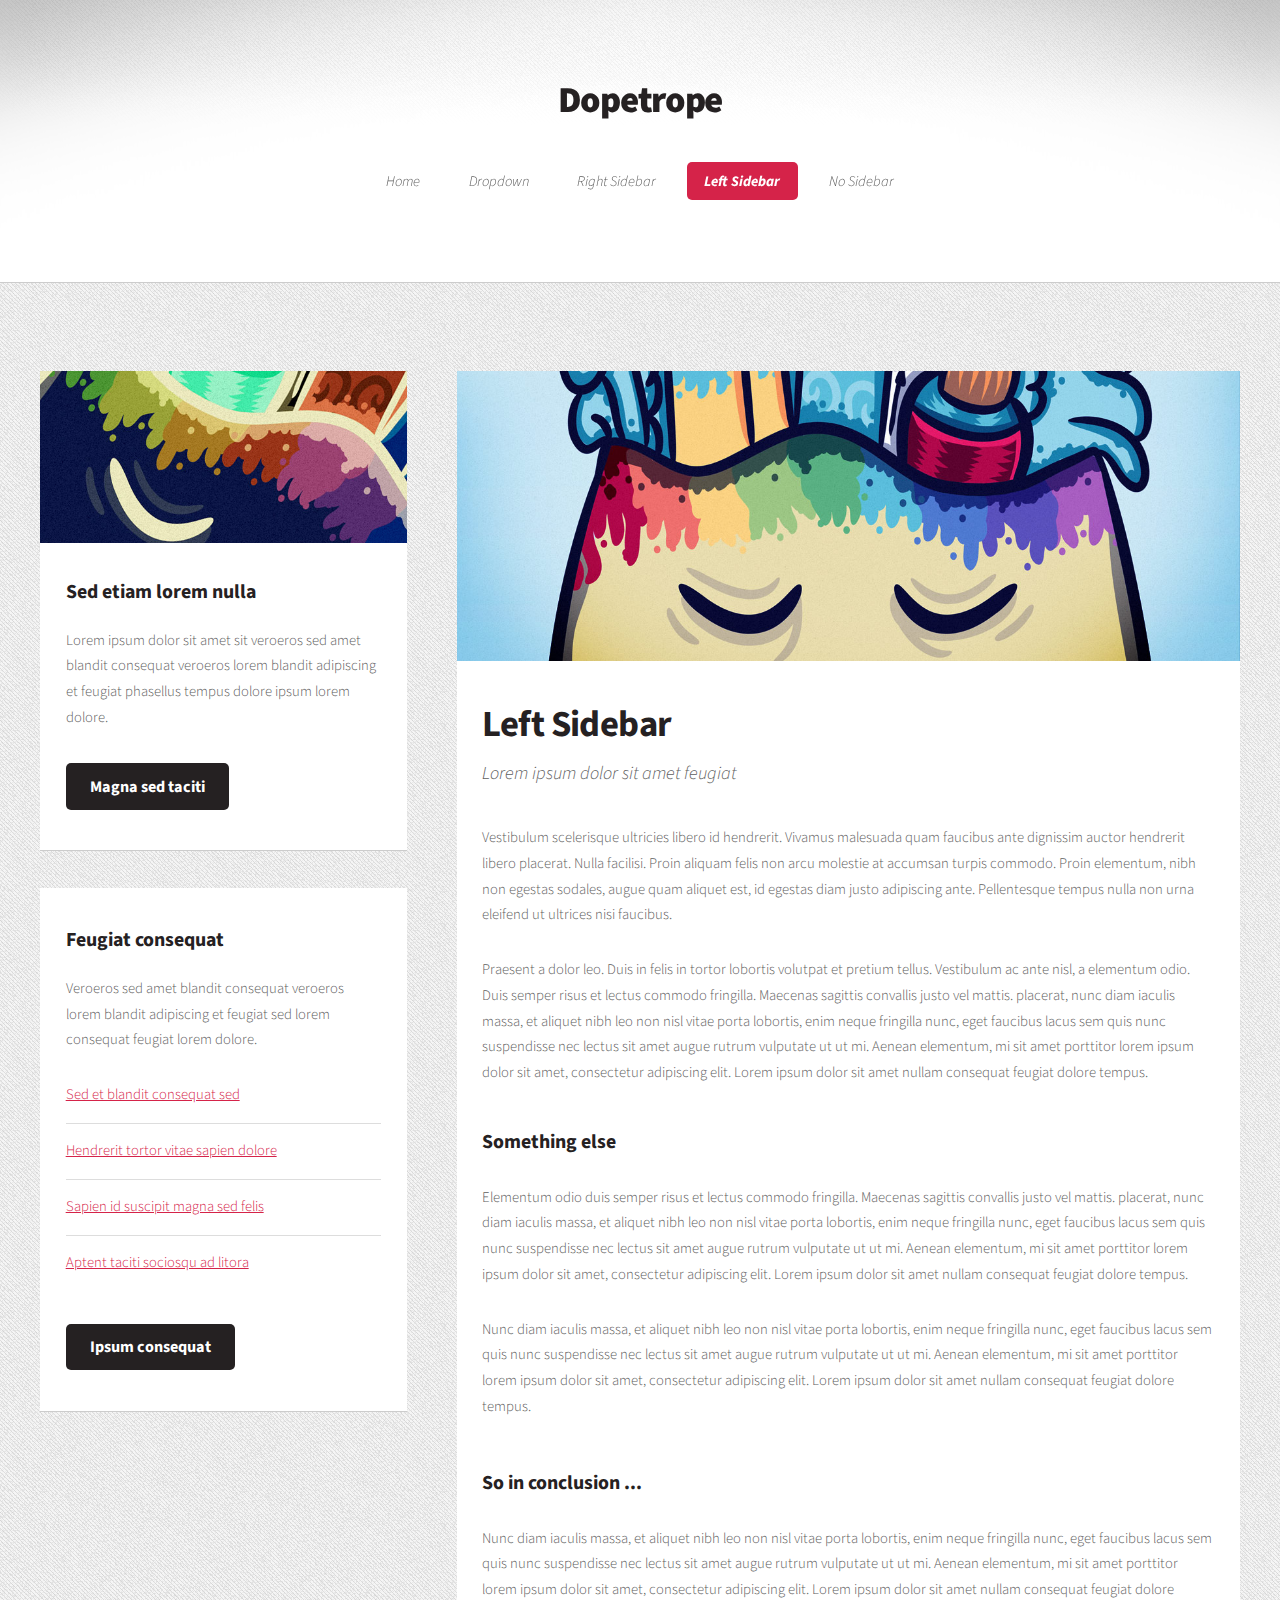
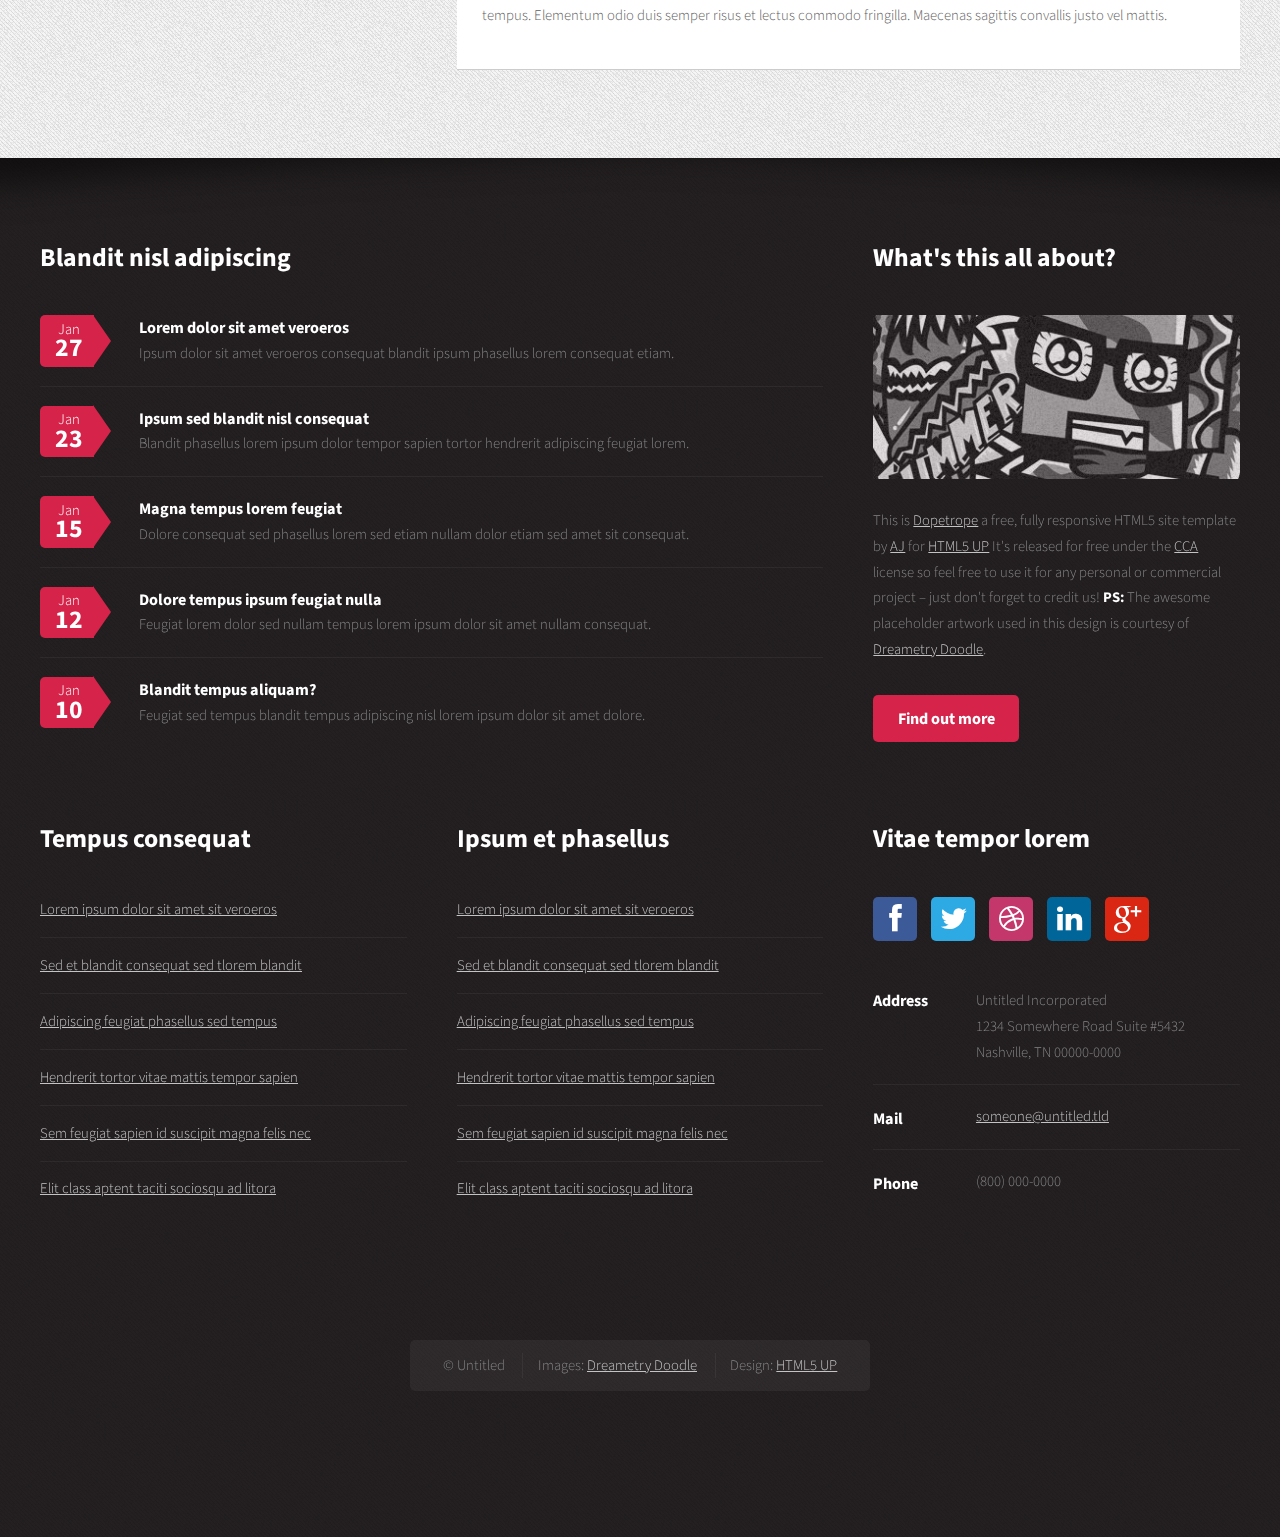
==== left-sidebar.html @ defcd580 "fffff" ====
<!DOCTYPE HTML>
<!--
	Dopetrope 2.5 by HTML5 UP
	html5up.net | @n33co
	Free for personal and commercial use under the CCA 3.0 license (html5up.net/license)
-->
<html>
	<head>
		<title>Left Sidebar - Dopetrope by HTML5 UP</title>
		<meta http-equiv="content-type" content="text/html; charset=utf-8" />
		<meta name="description" content="" />
		<meta name="keywords" content="" />
		<link href="http://fonts.googleapis.com/css?family=Source+Sans+Pro:300,400,700,900,300italic" rel="stylesheet" />
		<script src="js/jquery.min.js"></script>
		<script src="js/jquery.dropotron.min.js"></script>
		<script src="js/config.js"></script>
		<script src="js/skel.min.js"></script>
		<script src="js/skel-panels.min.js"></script>
		<noscript>
			<link rel="stylesheet" href="css/skel-noscript.css" />
			<link rel="stylesheet" href="css/style.css" />
			<link rel="stylesheet" href="css/style-desktop.css" />
		</noscript>
		<!--[if lte IE 8]><script src="js/html5shiv.js"></script><link rel="stylesheet" href="css/ie8.css" /><![endif]-->
	</head>
	<body class="left-sidebar">

		<!-- Header Wrapper -->
			<div id="header-wrapper">
				<div class="container">
					<div class="row">
						<div class="12u">
						
							<!-- Header -->
								<section id="header">
									
									<!-- Logo -->
										<h1><a href="#">Dopetrope</a></h1>
									
									<!-- Nav -->
										<nav id="nav">
											<ul>
												<li><a href="index.html">Home</a></li>
												<li>
													<a href="">Dropdown</a>
													<ul>
														<li><a href="#">Lorem ipsum dolor</a></li>
														<li><a href="#">Magna phasellus</a></li>
														<li><a href="#">Etiam dolore nisl</a></li>
														<li>
															<a href="">Phasellus consequat</a>
															<ul>
																<li><a href="#">Magna phasellus</a></li>
																<li><a href="#">Etiam dolore nisl</a></li>
																<li><a href="#">Veroeros feugiat</a></li>
															</ul>
														</li>
														<li><a href="#">Veroeros feugiat</a></li>
													</ul>
												</li>
												<li><a href="right-sidebar.html">Right Sidebar</a></li>
												<li class="current_page_item"><a href="left-sidebar.html">Left Sidebar</a></li>
												<li><a href="no-sidebar.html">No Sidebar</a></li>
											</ul>
										</nav>

								</section>

						</div>
					</div>
				</div>
			</div>
		
		<!-- Main Wrapper -->
			<div id="main-wrapper">
				<div class="container">
					<div class="row">
						<div class="12u">
							
							<!-- Portfolio -->
								<section>
									<div>
										<div class="row">
											<div class="4u">
											
												<!-- Sidebar -->
													<section class="box">
														<a href="http://facebook.com/DreametryDoodle" class="image image-full"><img src="images/pic09.jpg" alt="" /></a>
														<header>
															<h3>Sed etiam lorem nulla</h3>
														</header>
														<p>Lorem ipsum dolor sit amet sit veroeros sed amet blandit consequat veroeros lorem blandit  adipiscing et feugiat phasellus tempus dolore ipsum lorem dolore.</p>
														<footer>
															<a href="#" class="button alt">Magna sed taciti</a>
														</footer>
													</section>
													<section class="box">
														<header>
															<h3>Feugiat consequat</h3>
														</header>
														<p>Veroeros sed amet blandit consequat veroeros lorem blandit adipiscing et feugiat sed lorem consequat feugiat lorem dolore.</p>
														<ul class="divided">
															<li><a href="#">Sed et blandit consequat sed</a></li>
															<li><a href="#">Hendrerit tortor vitae sapien dolore</a></li>
															<li><a href="#">Sapien id suscipit magna sed felis</a></li>
															<li><a href="#">Aptent taciti sociosqu ad litora</a></li>
														</ul>
														<footer>
															<a href="#" class="button alt">Ipsum consequat</a>
														</footer>
													</section>

											</div>
											<div class="8u skel-cell-important">
												
												<!-- Content -->
													<article class="box is-post">
														<a href="http://facebook.com/DreametryDoodle" class="image image-full"><img src="images/pic01.jpg" alt="" /></a>
														<header>
															<h2>Left Sidebar</h2>
															<span class="byline">Lorem ipsum dolor sit amet feugiat</span>
														</header>
														<p>
															Vestibulum scelerisque ultricies libero id hendrerit. Vivamus malesuada quam faucibus ante dignissim auctor 
															hendrerit libero placerat. Nulla facilisi. Proin aliquam felis non arcu molestie at accumsan turpis commodo. 
															Proin elementum, nibh non egestas sodales, augue quam aliquet est, id egestas diam justo adipiscing ante. 
															Pellentesque tempus nulla non urna eleifend ut ultrices nisi faucibus.
														</p>
														<p>
															Praesent a dolor leo. Duis in felis in tortor lobortis volutpat et pretium tellus. Vestibulum ac ante nisl, 
															a elementum odio. Duis semper risus et lectus commodo fringilla. Maecenas sagittis convallis justo vel mattis. 
															placerat, nunc diam iaculis massa, et aliquet nibh leo non nisl vitae porta lobortis, enim neque fringilla nunc, 
															eget faucibus lacus sem quis nunc suspendisse nec lectus sit amet augue rutrum vulputate ut ut mi. Aenean 
															elementum, mi sit amet porttitor lorem ipsum dolor sit amet, consectetur adipiscing elit. Lorem ipsum dolor
															sit amet nullam consequat feugiat dolore tempus.
														</p>
														<section>
															<header>
																<h3>Something else</h3>
															</header>
															<p>
																Elementum odio duis semper risus et lectus commodo fringilla. Maecenas sagittis convallis justo vel mattis. 
																placerat, nunc diam iaculis massa, et aliquet nibh leo non nisl vitae porta lobortis, enim neque fringilla nunc, 
																eget faucibus lacus sem quis nunc suspendisse nec lectus sit amet augue rutrum vulputate ut ut mi. Aenean 
																elementum, mi sit amet porttitor lorem ipsum dolor sit amet, consectetur adipiscing elit. Lorem ipsum dolor
																sit amet nullam consequat feugiat dolore tempus.
															</p>
															<p>
																Nunc diam iaculis massa, et aliquet nibh leo non nisl vitae porta lobortis, enim neque fringilla nunc, 
																eget faucibus lacus sem quis nunc suspendisse nec lectus sit amet augue rutrum vulputate ut ut mi. Aenean 
																elementum, mi sit amet porttitor lorem ipsum dolor sit amet, consectetur adipiscing elit. Lorem ipsum dolor
																sit amet nullam consequat feugiat dolore tempus.
															</p>
														</section>
														<section>
															<header>
																<h3>So in conclusion ...</h3>
															</header>
															<p>
																Nunc diam iaculis massa, et aliquet nibh leo non nisl vitae porta lobortis, enim neque fringilla nunc, 
																eget faucibus lacus sem quis nunc suspendisse nec lectus sit amet augue rutrum vulputate ut ut mi. Aenean 
																elementum, mi sit amet porttitor lorem ipsum dolor sit amet, consectetur adipiscing elit. Lorem ipsum dolor
																sit amet nullam consequat feugiat dolore tempus. Elementum odio duis semper risus et lectus commodo fringilla. 
																Maecenas sagittis convallis justo vel mattis. 
															</p>
														</section>
													</article>

											</div>
										</div>
									</div>
								</section>

						</div>
					</div>
				</div>
			</div>

		<!-- Footer Wrapper -->
			<div id="footer-wrapper">
				
				<!-- Footer -->
					<section id="footer" class="container">
						<div class="row">
							<div class="8u">

								<section>
									<header>
										<h2>Blandit nisl adipiscing</h2>
									</header>
									<ul class="dates">
										<li>
											<span class="date">Jan <strong>27</strong></span>
											<h3><a href="#">Lorem dolor sit amet veroeros</a></h3>
											<p>Ipsum dolor sit amet veroeros consequat blandit ipsum phasellus lorem consequat etiam.</p>
										</li>
										<li>
											<span class="date">Jan <strong>23</strong></span>
											<h3><a href="#">Ipsum sed blandit nisl consequat</a></h3>
											<p>Blandit phasellus lorem ipsum dolor tempor sapien tortor hendrerit adipiscing feugiat lorem.</p>
										</li>
										<li>
											<span class="date">Jan <strong>15</strong></span>
											<h3><a href="#">Magna tempus lorem feugiat</a></h3>
											<p>Dolore consequat sed phasellus lorem sed etiam nullam dolor etiam sed amet sit consequat.</p>
										</li>
										<li>
											<span class="date">Jan <strong>12</strong></span>
											<h3><a href="#">Dolore tempus ipsum feugiat nulla</a></h3>
											<p>Feugiat lorem dolor sed nullam tempus lorem ipsum dolor sit amet nullam consequat.</p>
										</li>
										<li>
											<span class="date">Jan <strong>10</strong></span>
											<h3><a href="#">Blandit tempus aliquam?</a></h3>
											<p>Feugiat sed tempus blandit tempus adipiscing nisl lorem ipsum dolor sit amet dolore.</p>
										</li>
									</ul>
								</section>
							
							</div>
							<div class="4u">
							
								<section>
									<header>
										<h2>What's this all about?</h2>
									</header>
									<a href="http://facebook.com/DreametryDoodle" class="image image-full"><img src="images/pic10.jpg" alt="" /></a>
									<p>
										This is <a href="http://html5up.net/dopetrope/">Dopetrope</a> a free, fully responsive HTML5 site template by 
										<a href="http://n33.co">AJ</a> for <a href="http://html5up.net/">HTML5 UP</a> It's released for free under
										the <a href="http://html5up.net/license/">CCA</a> license so feel free to use it for any personal or commercial project &ndash;
										just don't forget to credit us! <strong>PS:</strong> The awesome placeholder artwork used in this design is courtesy of <a href="http://facebook.com/DreametryDoodle/">Dreametry Doodle</a>.
									</p>
									<footer>
										<a href="#" class="button">Find out more</a>
									</footer>
								</section>
							
							</div>
						</div>
						<div class="row">
							<div class="4u">

								<section>
									<header>
										<h2>Tempus consequat</h2>
									</header>
									<ul class="divided">
										<li><a href="#">Lorem ipsum dolor sit amet sit veroeros</a></li>
										<li><a href="#">Sed et blandit consequat sed tlorem blandit</a></li>
										<li><a href="#">Adipiscing feugiat phasellus sed tempus</a></li>
										<li><a href="#">Hendrerit tortor vitae mattis tempor sapien</a></li>
										<li><a href="#">Sem feugiat sapien id suscipit magna felis nec</a></li>
										<li><a href="#">Elit class aptent taciti sociosqu ad litora</a></li>
									</ul>
								</section>

							</div>
							<div class="4u">

								<section>
									<header>
										<h2>Ipsum et phasellus</h2>
									</header>
									<ul class="divided">
										<li><a href="#">Lorem ipsum dolor sit amet sit veroeros</a></li>
										<li><a href="#">Sed et blandit consequat sed tlorem blandit</a></li>
										<li><a href="#">Adipiscing feugiat phasellus sed tempus</a></li>
										<li><a href="#">Hendrerit tortor vitae mattis tempor sapien</a></li>
										<li><a href="#">Sem feugiat sapien id suscipit magna felis nec</a></li>
										<li><a href="#">Elit class aptent taciti sociosqu ad litora</a></li>
									</ul>
								</section>

							</div>
							<div class="4u">
							
								<section>
									<header>
										<h2>Vitae tempor lorem</h2>
									</header>
									<ul class="social">
										<li><a class="fa fa-facebook solo" href="#"><span>Facebook</span></a></li>
										<li><a class="fa fa-twitter solo" href="http://twitter.com/n33co"><span>Twitter</span></a></li>
										<li><a class="fa fa-dribbble solo" href="http://dribbble.com/n33"><span>Dribbble</span></a></li>
										<li><a class="fa fa-linkedin solo" href="#"><span>LinkedIn</span></a></li>
										<li><a class="fa fa-google-plus solo" href="#"><span>Google+</span></a></li>
									</ul>
									<ul class="contact">
										<li>
											<h3>Address</h3>
											<p>
												Untitled Incorporated<br />
												1234 Somewhere Road Suite #5432<br />
												Nashville, TN 00000-0000
											</p>
										</li>
										<li>
											<h3>Mail</h3>
											<p><a href="#">someone@untitled.tld</a></p>
										</li>
										<li>
											<h3>Phone</h3>
											<p>(800) 000-0000</p>
										</li>
									</ul>
								</section>
							
							</div>
						</div>
						<div class="row">
							<div class="12u">
							
								<!-- Copyright -->
									<div id="copyright">
										<ul class="links">
											<li>&copy; Untitled	</li>
											<li>Images: <a href="http://facebook.com/DreametryDoodle">Dreametry Doodle</a></li>
											<li>Design: <a href="http://html5up.net">HTML5 UP</a></li>
										</ul>
									</div>

							</div>
						</div>
					</section>
				
			</div>

	</body>
</html>
---- css/skel-noscript.css ----
/* Resets (http://meyerweb.com/eric/tools/css/reset/ | v2.0 | 20110126 | License: none (public domain)) */

	html,body,div,span,applet,object,iframe,h1,h2,h3,h4,h5,h6,p,blockquote,pre,a,abbr,acronym,address,big,cite,code,del,dfn,em,img,ins,kbd,q,s,samp,small,strike,strong,sub,sup,tt,var,b,u,i,center,dl,dt,dd,ol,ul,li,fieldset,form,label,legend,table,caption,tbody,tfoot,thead,tr,th,td,article,aside,canvas,details,embed,figure,figcaption,footer,header,hgroup,menu,nav,output,ruby,section,summary,time,mark,audio,video{margin:0;padding:0;border:0;font-size:100%;font:inherit;vertical-align:baseline;}article,aside,details,figcaption,figure,footer,header,hgroup,menu,nav,section{display:block;}body{line-height:1;}ol,ul{list-style:none;}blockquote,q{quotes:none;}blockquote:before,blockquote:after,q:before,q:after{content:'';content:none;}table{border-collapse:collapse;border-spacing:0;}body{-webkit-text-size-adjust:none}

/* Box Model */

	*, *:before, *:after {
		-moz-box-sizing: border-box;
		-webkit-box-sizing: border-box;
		-o-box-sizing: border-box;
		-ms-box-sizing: border-box;
		box-sizing: border-box;
	}

/* Container */

	body {
		min-width: 1200px;
	}

	.container {
		width: 1200px;
		margin-left: auto;
		margin-right: auto;
	}

	/* Modifiers */
	
		.container.small {
			width: 900px;
		}

		.container.big {
			width: 100%;
			max-width: 1500px;
			min-width: 1200px;
		}

/* Grid */

	/* Cells */

		.\31 2u { width: 100% }
		.\31 1u { width: 91.6666666667% }
		.\31 0u { width: 83.3333333333% }
		.\39 u { width: 75% }
		.\38 u { width: 66.6666666667% }
		.\37 u { width: 58.3333333333% }
		.\36 u { width: 50% }
		.\35 u { width: 41.6666666667% }
		.\34 u { width: 33.3333333333% }
		.\33 u { width: 25% }
		.\32 u { width: 16.6666666667% }
		.\31 u { width: 8.3333333333% }
		.\-11u { margin-left: 91.6666666667% }
		.\-10u { margin-left: 83.3333333333% }
		.\-9u { margin-left: 75% }
		.\-8u { margin-left: 66.6666666667% }
		.\-7u { margin-left: 58.3333333333% }
		.\-6u { margin-left: 50% }
		.\-5u { margin-left: 41.6666666667% }
		.\-4u { margin-left: 33.3333333333% }
		.\-3u { margin-left: 25% }
		.\-2u { margin-left: 16.6666666667% }
		.\-1u { margin-left: 8.3333333333% }

		.row > * {
			padding: 40px 0 0 40px;
			float: left;
			-moz-box-sizing: border-box;
			-webkit-box-sizing: border-box;
			-o-box-sizing: border-box;
			-ms-box-sizing: border-box;
			box-sizing: border-box;
		}

		.row + .row > * {
			padding-top: 40px;
		}

		.row {
			margin-left: -40px;
		}

	/* Rows */

		.row:after {
			content: '';
			display: block;
			clear: both;
			height: 0;
		}

		.row:first-child > * {
			padding-top: 0;
		}

		.row > * {
			padding-top: 0;
		}

		/* Modifiers */

			/* Flush */

				.row.flush {
					margin-left: 0;
				}

				.row.flush > * {
					padding: 0 !important;
				}

			/* Quarter */

				.row.quarter > * {
					padding: 10px 0 0 10px;
				}

				.row.quarter + .row.quarter > * {
					padding-top: 10px;
				}

				.row.quarter {
					margin-left: -10px;
				}

			/* Half */

				.row.half > * {
					padding: 20px 0 0 20px;
				}

				.row.half + .row.half > * {
					padding-top: 20px;
				}

				.row.half {
					margin-left: -20px;
				}

			/* One and (a) Half */

				.row.oneandhalf > * {
					padding: 60px 0 0 60px;
				}

				.row.oneandhalf + .row.oneandhalf > * {
					padding-top: 60px;
				}

				.row.oneandhalf {
					margin-left: -60px;
				}

			/* Double */

				.row.double > * {
					padding: 80px 0 0 80px;
				}

				.row.double + .row.double > * {
					padding-top: 80px;
				}

				.row.double {
					margin-left: -80px;
				}
---- css/style.css ----
@charset 'UTF-8';

@font-face{font-family:'FontAwesome';src:url('font/fontawesome-webfont.eot?v=4.0.1');src:url('font/fontawesome-webfont.eot?#iefix&v=4.0.1') format('embedded-opentype'),url('font/fontawesome-webfont.woff?v=4.0.1') format('woff'),url('font/fontawesome-webfont.ttf?v=4.0.1') format('truetype'),url('font/fontawesome-webfont.svg?v=4.0.1#fontawesomeregular') format('svg');font-weight:normal;font-style:normal}

/*
	Dopetrope 2.5 by HTML5 UP
	html5up.net | @n33co
	Free for personal and commercial use under the CCA 3.0 license (html5up.net/license)
*/

/*********************************************************************************/
/* Basic                                                                         */
/*********************************************************************************/

	*
	{
		-moz-box-sizing: border-box;
		-webkit-box-sizing: border-box;
		-o-box-sizing: border-box;
		-ms-box-sizing: border-box;
		box-sizing: border-box;
	}

	body
	{
		font-family: 'Source Sans Pro';
		font-weight: 300;
		background: #252122;
		background-image: url('images/bg02.png');
		color: #5d5d5d;
	}

	strong, b
	{
		color: #252122;
		font-weight: 700;
	}
	
	h1, h2, h3, h4, h5, h6
	{
		color: #252122;
		font-weight: 700;
	}

		h1 a, h2 a, h3 a, h4 a, h5 a, h6 a
		{
			color: inherit;
			text-decoration: none;
		}

	a
	{
		color: #d52349;
		text-decoration: underline;
	}
	
		a:hover
		{
			text-decoration: none;
		}

	.major
	{
		position: relative;
		text-align: center;
		border-top: solid 1px #ccc;
		top: 1em;
	}

		.major h2
		{
			background: #fff;
			position: relative;
			top: -0.65em;
			display: inline;
			margin: 0;
			padding: 0 1em 0 1em;
		}

	.byline
	{
		display: block;
		font-style: italic;
	}
	
	form
	{
	}
	
		form input,
		form select,
		form textarea
		{
			-webkit-appearance: none;
		}
			
	br.clear
	{
		clear: both;
	}
	
	p, ul, ol, dl, table
	{
		margin-bottom: 2em;
	}
	
	section,
	article
	{
		margin-bottom: 2.5em;
	}
	
		section > :last-child,
		article > :last-child
		{
			margin-bottom: 0;
		}

		section:last-child,
		article:last-child
		{
			margin-bottom: 0;
		}

	/* Actions */

		.actions
		{
		}

	/* Box */

		.box
		{
			background: #ffffff;
			border-bottom: solid 1px #ccc;
		}
		
			.box .image-full
			{
				position: relative;
				width: auto;
			}

	/* Button */
		
		.button
		{
			display: inline-block;
			text-decoration: none;
			cursor: pointer;
			border: 0;
			border-radius: 5px;
			background: #d52349;
			color: #fff !important;
			font-weight: 700;
			outline: 0;
			-moz-transition: background-color .25s ease-in-out;
			-webkit-transition: background-color .25s ease-in-out;
			-o-transition: background-color .25s ease-in-out;
			-ms-transition: background-color .25s ease-in-out;
			transition: background-color .25s ease-in-out;
		}

			.button:hover
			{
				background: #e53359;
			}
			
			.button:active
			{
				background: #c51349;
			}
		
			.button.alt
			{
				background: #252122;
			}

				.button.alt:hover
				{
					background: #353132;
				}
				
				.button.alt:active
				{
					background: #151112;
				}
		
			.button.fa
			{
				xpadding-left: 1em !important;
			}
			
				.button.fa:before
				{
					opacity: 0.35;
					position: relative;
					top: 0.05em;
					margin-right: 0.75em;
				}

	/* Icon */

		.icon48
		{
			display: inline-block;
			width: 48px;
			height: 48px;
			background-image: url('images/icons48.png');
			text-indent: -9999px;
		}
		
			.icon48-1	{ background-position:	0px 0px;		}
			.icon48-2	{ background-position:	-48px 0px;		}
			.icon48-3	{ background-position:	-96px 0px;		}
			.icon48-4	{ background-position:	-144px 0px;		}
			.icon48-5	{ background-position:	-192px 0px;		}
			.icon48-6	{ background-position:	-240px 0px;		}
			.icon48-7	{ background-position:	-288px 0px;		}
			.icon48-8	{ background-position:	-336px 0px;		}
			.icon48-9	{ background-position:	-384px 0px;		}
			.icon48-10	{ background-position:	-432px 0px;		}

		.icon64
		{
			display: inline-block;
			width: 64px;
			height: 64px;
			background-image: url('images/icons64.png');
			text-indent: -9999px;
		}
		
			.icon64-1	{ background-position:	0px 0px;		}
			.icon64-2	{ background-position:	-64px 0px;		}
			.icon64-3	{ background-position:	-128px 0px;		}
			.icon64-4	{ background-position:	-192px 0px;		}
			.icon64-5	{ background-position:	-256px 0px;		}
			.icon64-6	{ background-position:	-320px 0px;		}
			.icon64-7	{ background-position:	-384px 0px;		}
			.icon64-8	{ background-position:	-448px 0px;		}
			.icon64-9	{ background-position:	-512px 0px;		}
			.icon64-10	{ background-position:	-576px 0px;		}

	/* Image */

		.image
		{
			display: inline-block;
			outline: 0;
		}
		
			.image img
			{
				display: block;
				width: 100%;
			}

		.image-centered
		{
			display: block;
			margin: 0 0 2em 0;
		}

			.image-centered img
			{
				margin: 0 auto;
				width: auto;
			}

		.image-full
		{
			display: block;
			width: 100%;
			margin: 0 0 2em 0;
		}
		
		.image-left
		{
			float: left;
			margin: 0 2em 2em 0;
		}

	/* Is-* */
	
		.is-post
		{
		}
	
	/* List */

		ul.contact
		{
		}

			ul.contact li
			{
				position: relative;
				border-top: solid 1px #ddd;
				padding: 1.3em 0 1.3em 7em;
			}

				ul.contact li h3
				{
					position: absolute;
					left: 0;
					top: 1.3em;
					font-size: 1.1em;
				}

				ul.contact li p
				{
					margin: 0;
				}
			
			ul.contact li:first-child
			{
				padding-top: 0;
				border-top: 0;
			}

				ul.contact li:first-child h3
				{
					top: 0;
				}
	
		ul.dates
		{
		}
		
			ul.dates li
			{
				position: relative;
				border-top: solid 1px #ddd;
				padding: 1.3em 0 1.3em 6.75em;
			}

			ul.dates .date
			{
				display: block;
				position: absolute;
				left: 0;
				top: 1.3em;
				background-color: #d52349;
				height: 3.5em;
				text-align: center;
				color: #fff;
				line-height: 1em;
				border-top-left-radius: 5px;
				border-bottom-left-radius: 5px;
				padding: 0.5em 0.75em 0 1em;
			}

				ul.dates .date:after
				{
					content: '';
					position: absolute;
					bottom: 0;
					right: -1.2em;
					border-left: solid 1.25em #d52349;
					border-top: solid 1.8em transparent;
					border-bottom: solid 1.8em transparent;
				}
			
				ul.dates .date strong
				{
					display: block;
					font-size: 1.75em;
					padding-top: 0.15em;
				}
				
			ul.dates h3
			{
				font-size: 1.1em;
			}
				
			ul.dates p
			{
				margin: 0;
			}

			ul.dates li:first-child
			{
				border-top: 0;
				padding-top: 0;
			}
			
				ul.dates li:first-child .date
				{
					top: 0;
				}

		ul.default
		{
		}
		
		ul.divided
		{
		}
		
			ul.divided li
			{
				border-top: solid 1px #ddd;
				padding: 1em 0 1em 0;
			}
			
			ul.divided li:first-child
			{
				border-top: 0;
				padding-top: 0;
			}
		
		ul.links
		{
		}
		
		ul.social
		{
			overflow: hidden;
		}

			ul.social li
			{
				display: inline-block;
			}

			ul.social li:first-child
			{
				margin-left: 0;
			}

			ul.social li a
			{
				display: inline-block;
				width: 3em;
				height: 3em;
				text-align: center;
				border-radius: 5px;
				background: #888;
				-moz-transition: background-color .25s ease-in-out;
				-webkit-transition: background-color .25s ease-in-out;
				-o-transition: background-color .25s ease-in-out;
				-ms-transition: background-color .25s ease-in-out;
				transition: background-color .25s ease-in-out;
			}
			
				ul.social li a:before
				{
					color: #fff;
					font-size: 2em;
					line-height: 1.5em;
				}
			
			ul.social li a.fa-facebook			{ background: #3c5a98; }
			ul.social li a.fa-facebook:hover	{ background: #4c6aa8; }
			ul.social li a.fa-twitter			{ background: #2daae4; }
			ul.social li a.fa-twitter:hover		{ background: #3dbaf4; }
			ul.social li a.fa-dribbble			{ background: #c4376b; }
			ul.social li a.fa-dribbble:hover	{ background: #d4477b; }
			ul.social li a.fa-linkedin			{ background: #006599; }
			ul.social li a.fa-linkedin:hover	{ background: #1075a9; }
			ul.social li a.fa-tumblr			{ background: #2b4661; }
			ul.social li a.fa-tumblr:hover		{ background: #3b5671; }
			ul.social li a.fa-google-plus		{ background: #da2713; }
			ul.social li a.fa-google-plus:hover	{ background: #ea3723; }

	/* Pennant */

		.pennant
		{
			position: relative;
			display: inline-block;
			background-color: #d52349;
			width: 9em;
			padding: 1.5em 0 0.5em 0;
			border-top-left-radius: 5px;
			border-top-right-radius: 5px;
		}
		
			.pennant:after
			{
				content: '';
				position: absolute;
				bottom: -1.98em;
				left: 0;
				border-top: solid 2em #d52349;
				border-left: solid 4.5em transparent;
				border-right: solid 4.5em transparent;
			}
		
			.pennant span
			{
				display: block;
				margin: 0 auto;
			}
			
				.pennant span:before
				{
					font-size: 4.5em;
					color: #fff;
				}

			.pennant-alt
			{
				background-color: #252122;
			}
			
				.pennant-alt:after
				{
					border-top-color: #252122;
				}

			.pennant-alt2
			{
				background-color: #827a7c;
			}
			
				.pennant-alt2:after
				{
					border-top-color: #827a7c;
				}

/*********************************************************************************/
/* Icons                                                                         */
/* Powered by Font Awesome by Dave Gandy | http://fontawesome.io                 */
/* Licensed under the SIL OFL 1.1 (font), MIT (CSS)                              */
/*********************************************************************************/

	.fa
	{
		text-decoration: none;
	}

		.fa.solo
		{
		}
		
			.fa.solo span
			{
				display: none;
			}

		.fa:before
		{
			display:inline-block;
			font-family: FontAwesome;
			font-size: 1.25em;
			text-decoration: none;
			font-style: normal;
			font-weight: normal;
			line-height: 1;
			-webkit-font-smoothing:antialiased;
			-moz-osx-font-smoothing:grayscale;
		}

		.fa-lg{font-size:1.3333333333333333em;line-height:.75em;vertical-align:-15%}
		.fa-2x{font-size:2em}
		.fa-3x{font-size:3em}
		.fa-4x{font-size:4em}
		.fa-5x{font-size:5em}
		.fa-fw{width:1.2857142857142858em;text-align:center}
		.fa-ul{padding-left:0;margin-left:2.142857142857143em;list-style-type:none}.fa-ul>li{position:relative}
		.fa-li{position:absolute;left:-2.142857142857143em;width:2.142857142857143em;top:.14285714285714285em;text-align:center}.fa-li.fa-lg{left:-1.8571428571428572em}
		.fa-border{padding:.2em .25em .15em;border:solid .08em #eee;border-radius:.1em}
		.pull-right{float:right}
		.pull-left{float:left}
		.fa.pull-left{margin-right:.3em}
		.fa.pull-right{margin-left:.3em}
		.fa-spin{-webkit-animation:spin 2s infinite linear;-moz-animation:spin 2s infinite linear;-o-animation:spin 2s infinite linear;animation:spin 2s infinite linear}
		@-moz-keyframes spin{0%{-moz-transform:rotate(0deg)} 100%{-moz-transform:rotate(359deg)}}@-webkit-keyframes spin{0%{-webkit-transform:rotate(0deg)} 100%{-webkit-transform:rotate(359deg)}}@-o-keyframes spin{0%{-o-transform:rotate(0deg)} 100%{-o-transform:rotate(359deg)}}@-ms-keyframes spin{0%{-ms-transform:rotate(0deg)} 100%{-ms-transform:rotate(359deg)}}@keyframes spin{0%{transform:rotate(0deg)} 100%{transform:rotate(359deg)}}.fa-rotate-90{filter:progid:DXImageTransform.Microsoft.BasicImage(rotation=1);-webkit-transform:rotate(90deg);-moz-transform:rotate(90deg);-ms-transform:rotate(90deg);-o-transform:rotate(90deg);transform:rotate(90deg)}
		.fa-rotate-180{filter:progid:DXImageTransform.Microsoft.BasicImage(rotation=2);-webkit-transform:rotate(180deg);-moz-transform:rotate(180deg);-ms-transform:rotate(180deg);-o-transform:rotate(180deg);transform:rotate(180deg)}
		.fa-rotate-270{filter:progid:DXImageTransform.Microsoft.BasicImage(rotation=3);-webkit-transform:rotate(270deg);-moz-transform:rotate(270deg);-ms-transform:rotate(270deg);-o-transform:rotate(270deg);transform:rotate(270deg)}
		.fa-flip-horizontal{filter:progid:DXImageTransform.Microsoft.BasicImage(rotation=0, mirror=1);-webkit-transform:scale(-1, 1);-moz-transform:scale(-1, 1);-ms-transform:scale(-1, 1);-o-transform:scale(-1, 1);transform:scale(-1, 1)}
		.fa-flip-vertical{filter:progid:DXImageTransform.Microsoft.BasicImage(rotation=2, mirror=1);-webkit-transform:scale(1, -1);-moz-transform:scale(1, -1);-ms-transform:scale(1, -1);-o-transform:scale(1, -1);transform:scale(1, -1)}
		.fa-stack{position:relative;display:inline-block;width:2em;height:2em;line-height:2em;vertical-align:middle}
		.fa-stack-1x,.fa-stack-2x{position:absolute;left:0;width:100%;text-align:center}
		.fa-stack-1x{line-height:inherit}
		.fa-stack-2x{font-size:2em}
		.fa-inverse{color:#fff}
		.fa-glass:before{content:"\f000"}
		.fa-music:before{content:"\f001"}
		.fa-search:before{content:"\f002"}
		.fa-envelope-o:before{content:"\f003"}
		.fa-heart:before{content:"\f004"}
		.fa-star:before{content:"\f005"}
		.fa-star-o:before{content:"\f006"}
		.fa-user:before{content:"\f007"}
		.fa-film:before{content:"\f008"}
		.fa-th-large:before{content:"\f009"}
		.fa-th:before{content:"\f00a"}
		.fa-th-list:before{content:"\f00b"}
		.fa-check:before{content:"\f00c"}
		.fa-times:before{content:"\f00d"}
		.fa-search-plus:before{content:"\f00e"}
		.fa-search-minus:before{content:"\f010"}
		.fa-power-off:before{content:"\f011"}
		.fa-signal:before{content:"\f012"}
		.fa-gear:before,.fa-cog:before{content:"\f013"}
		.fa-trash-o:before{content:"\f014"}
		.fa-home:before{content:"\f015"}
		.fa-file-o:before{content:"\f016"}
		.fa-clock-o:before{content:"\f017"}
		.fa-road:before{content:"\f018"}
		.fa-download:before{content:"\f019"}
		.fa-arrow-circle-o-down:before{content:"\f01a"}
		.fa-arrow-circle-o-up:before{content:"\f01b"}
		.fa-inbox:before{content:"\f01c"}
		.fa-play-circle-o:before{content:"\f01d"}
		.fa-rotate-right:before,.fa-repeat:before{content:"\f01e"}
		.fa-refresh:before{content:"\f021"}
		.fa-list-alt:before{content:"\f022"}
		.fa-lock:before{content:"\f023"}
		.fa-flag:before{content:"\f024"}
		.fa-headphones:before{content:"\f025"}
		.fa-volume-off:before{content:"\f026"}
		.fa-volume-down:before{content:"\f027"}
		.fa-volume-up:before{content:"\f028"}
		.fa-qrcode:before{content:"\f029"}
		.fa-barcode:before{content:"\f02a"}
		.fa-tag:before{content:"\f02b"}
		.fa-tags:before{content:"\f02c"}
		.fa-book:before{content:"\f02d"}
		.fa-bookmark:before{content:"\f02e"}
		.fa-print:before{content:"\f02f"}
		.fa-camera:before{content:"\f030"}
		.fa-font:before{content:"\f031"}
		.fa-bold:before{content:"\f032"}
		.fa-italic:before{content:"\f033"}
		.fa-text-height:before{content:"\f034"}
		.fa-text-width:before{content:"\f035"}
		.fa-align-left:before{content:"\f036"}
		.fa-align-center:before{content:"\f037"}
		.fa-align-right:before{content:"\f038"}
		.fa-align-justify:before{content:"\f039"}
		.fa-list:before{content:"\f03a"}
		.fa-dedent:before,.fa-outdent:before{content:"\f03b"}
		.fa-indent:before{content:"\f03c"}
		.fa-video-camera:before{content:"\f03d"}
		.fa-picture-o:before{content:"\f03e"}
		.fa-pencil:before{content:"\f040"}
		.fa-map-marker:before{content:"\f041"}
		.fa-adjust:before{content:"\f042"}
		.fa-tint:before{content:"\f043"}
		.fa-edit:before,.fa-pencil-square-o:before{content:"\f044"}
		.fa-share-square-o:before{content:"\f045"}
		.fa-check-square-o:before{content:"\f046"}
		.fa-move:before{content:"\f047"}
		.fa-step-backward:before{content:"\f048"}
		.fa-fast-backward:before{content:"\f049"}
		.fa-backward:before{content:"\f04a"}
		.fa-play:before{content:"\f04b"}
		.fa-pause:before{content:"\f04c"}
		.fa-stop:before{content:"\f04d"}
		.fa-forward:before{content:"\f04e"}
		.fa-fast-forward:before{content:"\f050"}
		.fa-step-forward:before{content:"\f051"}
		.fa-eject:before{content:"\f052"}
		.fa-chevron-left:before{content:"\f053"}
		.fa-chevron-right:before{content:"\f054"}
		.fa-plus-circle:before{content:"\f055"}
		.fa-minus-circle:before{content:"\f056"}
		.fa-times-circle:before{content:"\f057"}
		.fa-check-circle:before{content:"\f058"}
		.fa-question-circle:before{content:"\f059"}
		.fa-info-circle:before{content:"\f05a"}
		.fa-crosshairs:before{content:"\f05b"}
		.fa-times-circle-o:before{content:"\f05c"}
		.fa-check-circle-o:before{content:"\f05d"}
		.fa-ban:before{content:"\f05e"}
		.fa-arrow-left:before{content:"\f060"}
		.fa-arrow-right:before{content:"\f061"}
		.fa-arrow-up:before{content:"\f062"}
		.fa-arrow-down:before{content:"\f063"}
		.fa-mail-forward:before,.fa-share:before{content:"\f064"}
		.fa-resize-full:before{content:"\f065"}
		.fa-resize-small:before{content:"\f066"}
		.fa-plus:before{content:"\f067"}
		.fa-minus:before{content:"\f068"}
		.fa-asterisk:before{content:"\f069"}
		.fa-exclamation-circle:before{content:"\f06a"}
		.fa-gift:before{content:"\f06b"}
		.fa-leaf:before{content:"\f06c"}
		.fa-fire:before{content:"\f06d"}
		.fa-eye:before{content:"\f06e"}
		.fa-eye-slash:before{content:"\f070"}
		.fa-warning:before,.fa-exclamation-triangle:before{content:"\f071"}
		.fa-plane:before{content:"\f072"}
		.fa-calendar:before{content:"\f073"}
		.fa-random:before{content:"\f074"}
		.fa-comment:before{content:"\f075"}
		.fa-magnet:before{content:"\f076"}
		.fa-chevron-up:before{content:"\f077"}
		.fa-chevron-down:before{content:"\f078"}
		.fa-retweet:before{content:"\f079"}
		.fa-shopping-cart:before{content:"\f07a"}
		.fa-folder:before{content:"\f07b"}
		.fa-folder-open:before{content:"\f07c"}
		.fa-resize-vertical:before{content:"\f07d"}
		.fa-resize-horizontal:before{content:"\f07e"}
		.fa-bar-chart-o:before{content:"\f080"}
		.fa-twitter-square:before{content:"\f081"}
		.fa-facebook-square:before{content:"\f082"}
		.fa-camera-retro:before{content:"\f083"}
		.fa-key:before{content:"\f084"}
		.fa-gears:before,.fa-cogs:before{content:"\f085"}
		.fa-comments:before{content:"\f086"}
		.fa-thumbs-o-up:before{content:"\f087"}
		.fa-thumbs-o-down:before{content:"\f088"}
		.fa-star-half:before{content:"\f089"}
		.fa-heart-o:before{content:"\f08a"}
		.fa-sign-out:before{content:"\f08b"}
		.fa-linkedin-square:before{content:"\f08c"}
		.fa-thumb-tack:before{content:"\f08d"}
		.fa-external-link:before{content:"\f08e"}
		.fa-sign-in:before{content:"\f090"}
		.fa-trophy:before{content:"\f091"}
		.fa-github-square:before{content:"\f092"}
		.fa-upload:before{content:"\f093"}
		.fa-lemon-o:before{content:"\f094"}
		.fa-phone:before{content:"\f095"}
		.fa-square-o:before{content:"\f096"}
		.fa-bookmark-o:before{content:"\f097"}
		.fa-phone-square:before{content:"\f098"}
		.fa-twitter:before{content:"\f099"}
		.fa-facebook:before{content:"\f09a"}
		.fa-github:before{content:"\f09b"}
		.fa-unlock:before{content:"\f09c"}
		.fa-credit-card:before{content:"\f09d"}
		.fa-rss:before{content:"\f09e"}
		.fa-hdd-o:before{content:"\f0a0"}
		.fa-bullhorn:before{content:"\f0a1"}
		.fa-bell:before{content:"\f0f3"}
		.fa-certificate:before{content:"\f0a3"}
		.fa-hand-o-right:before{content:"\f0a4"}
		.fa-hand-o-left:before{content:"\f0a5"}
		.fa-hand-o-up:before{content:"\f0a6"}
		.fa-hand-o-down:before{content:"\f0a7"}
		.fa-arrow-circle-left:before{content:"\f0a8"}
		.fa-arrow-circle-right:before{content:"\f0a9"}
		.fa-arrow-circle-up:before{content:"\f0aa"}
		.fa-arrow-circle-down:before{content:"\f0ab"}
		.fa-globe:before{content:"\f0ac"}
		.fa-wrench:before{content:"\f0ad"}
		.fa-tasks:before{content:"\f0ae"}
		.fa-filter:before{content:"\f0b0"}
		.fa-briefcase:before{content:"\f0b1"}
		.fa-fullscreen:before{content:"\f0b2"}
		.fa-group:before{content:"\f0c0"}
		.fa-chain:before,.fa-link:before{content:"\f0c1"}
		.fa-cloud:before{content:"\f0c2"}
		.fa-flask:before{content:"\f0c3"}
		.fa-cut:before,.fa-scissors:before{content:"\f0c4"}
		.fa-copy:before,.fa-files-o:before{content:"\f0c5"}
		.fa-paperclip:before{content:"\f0c6"}
		.fa-save:before,.fa-floppy-o:before{content:"\f0c7"}
		.fa-square:before{content:"\f0c8"}
		.fa-reorder:before{content:"\f0c9"}
		.fa-list-ul:before{content:"\f0ca"}
		.fa-list-ol:before{content:"\f0cb"}
		.fa-strikethrough:before{content:"\f0cc"}
		.fa-underline:before{content:"\f0cd"}
		.fa-table:before{content:"\f0ce"}
		.fa-magic:before{content:"\f0d0"}
		.fa-truck:before{content:"\f0d1"}
		.fa-pinterest:before{content:"\f0d2"}
		.fa-pinterest-square:before{content:"\f0d3"}
		.fa-google-plus-square:before{content:"\f0d4"}
		.fa-google-plus:before{content:"\f0d5"}
		.fa-money:before{content:"\f0d6"}
		.fa-caret-down:before{content:"\f0d7"}
		.fa-caret-up:before{content:"\f0d8"}
		.fa-caret-left:before{content:"\f0d9"}
		.fa-caret-right:before{content:"\f0da"}
		.fa-columns:before{content:"\f0db"}
		.fa-unsorted:before,.fa-sort:before{content:"\f0dc"}
		.fa-sort-down:before,.fa-sort-asc:before{content:"\f0dd"}
		.fa-sort-up:before,.fa-sort-desc:before{content:"\f0de"}
		.fa-envelope:before{content:"\f0e0"}
		.fa-linkedin:before{content:"\f0e1"}
		.fa-rotate-left:before,.fa-undo:before{content:"\f0e2"}
		.fa-legal:before,.fa-gavel:before{content:"\f0e3"}
		.fa-dashboard:before,.fa-tachometer:before{content:"\f0e4"}
		.fa-comment-o:before{content:"\f0e5"}
		.fa-comments-o:before{content:"\f0e6"}
		.fa-flash:before,.fa-bolt:before{content:"\f0e7"}
		.fa-sitemap:before{content:"\f0e8"}
		.fa-umbrella:before{content:"\f0e9"}
		.fa-paste:before,.fa-clipboard:before{content:"\f0ea"}
		.fa-lightbulb-o:before{content:"\f0eb"}
		.fa-exchange:before{content:"\f0ec"}
		.fa-cloud-download:before{content:"\f0ed"}
		.fa-cloud-upload:before{content:"\f0ee"}
		.fa-user-md:before{content:"\f0f0"}
		.fa-stethoscope:before{content:"\f0f1"}
		.fa-suitcase:before{content:"\f0f2"}
		.fa-bell-o:before{content:"\f0a2"}
		.fa-coffee:before{content:"\f0f4"}
		.fa-cutlery:before{content:"\f0f5"}
		.fa-file-text-o:before{content:"\f0f6"}
		.fa-building:before{content:"\f0f7"}
		.fa-hospital:before{content:"\f0f8"}
		.fa-ambulance:before{content:"\f0f9"}
		.fa-medkit:before{content:"\f0fa"}
		.fa-fighter-jet:before{content:"\f0fb"}
		.fa-beer:before{content:"\f0fc"}
		.fa-h-square:before{content:"\f0fd"}
		.fa-plus-square:before{content:"\f0fe"}
		.fa-angle-double-left:before{content:"\f100"}
		.fa-angle-double-right:before{content:"\f101"}
		.fa-angle-double-up:before{content:"\f102"}
		.fa-angle-double-down:before{content:"\f103"}
		.fa-angle-left:before{content:"\f104"}
		.fa-angle-right:before{content:"\f105"}
		.fa-angle-up:before{content:"\f106"}
		.fa-angle-down:before{content:"\f107"}
		.fa-desktop:before{content:"\f108"}
		.fa-laptop:before{content:"\f109"}
		.fa-tablet:before{content:"\f10a"}
		.fa-mobile-phone:before,.fa-mobile:before{content:"\f10b"}
		.fa-circle-o:before{content:"\f10c"}
		.fa-quote-left:before{content:"\f10d"}
		.fa-quote-right:before{content:"\f10e"}
		.fa-spinner:before{content:"\f110"}
		.fa-circle:before{content:"\f111"}
		.fa-mail-reply:before,.fa-reply:before{content:"\f112"}
		.fa-github-alt:before{content:"\f113"}
		.fa-folder-o:before{content:"\f114"}
		.fa-folder-open-o:before{content:"\f115"}
		.fa-expand-o:before{content:"\f116"}
		.fa-collapse-o:before{content:"\f117"}
		.fa-smile-o:before{content:"\f118"}
		.fa-frown-o:before{content:"\f119"}
		.fa-meh-o:before{content:"\f11a"}
		.fa-gamepad:before{content:"\f11b"}
		.fa-keyboard-o:before{content:"\f11c"}
		.fa-flag-o:before{content:"\f11d"}
		.fa-flag-checkered:before{content:"\f11e"}
		.fa-terminal:before{content:"\f120"}
		.fa-code:before{content:"\f121"}
		.fa-reply-all:before{content:"\f122"}
		.fa-mail-reply-all:before{content:"\f122"}
		.fa-star-half-empty:before,.fa-star-half-full:before,.fa-star-half-o:before{content:"\f123"}
		.fa-location-arrow:before{content:"\f124"}
		.fa-crop:before{content:"\f125"}
		.fa-code-fork:before{content:"\f126"}
		.fa-unlink:before,.fa-chain-broken:before{content:"\f127"}
		.fa-question:before{content:"\f128"}
		.fa-info:before{content:"\f129"}
		.fa-exclamation:before{content:"\f12a"}
		.fa-superscript:before{content:"\f12b"}
		.fa-subscript:before{content:"\f12c"}
		.fa-eraser:before{content:"\f12d"}
		.fa-puzzle-piece:before{content:"\f12e"}
		.fa-microphone:before{content:"\f130"}
		.fa-microphone-slash:before{content:"\f131"}
		.fa-shield:before{content:"\f132"}
		.fa-calendar-o:before{content:"\f133"}
		.fa-fire-extinguisher:before{content:"\f134"}
		.fa-rocket:before{content:"\f135"}
		.fa-maxcdn:before{content:"\f136"}
		.fa-chevron-circle-left:before{content:"\f137"}
		.fa-chevron-circle-right:before{content:"\f138"}
		.fa-chevron-circle-up:before{content:"\f139"}
		.fa-chevron-circle-down:before{content:"\f13a"}
		.fa-html5:before{content:"\f13b"}
		.fa-css3:before{content:"\f13c"}
		.fa-anchor:before{content:"\f13d"}
		.fa-unlock-o:before{content:"\f13e"}
		.fa-bullseye:before{content:"\f140"}
		.fa-ellipsis-horizontal:before{content:"\f141"}
		.fa-ellipsis-vertical:before{content:"\f142"}
		.fa-rss-square:before{content:"\f143"}
		.fa-play-circle:before{content:"\f144"}
		.fa-ticket:before{content:"\f145"}
		.fa-minus-square:before{content:"\f146"}
		.fa-minus-square-o:before{content:"\f147"}
		.fa-level-up:before{content:"\f148"}
		.fa-level-down:before{content:"\f149"}
		.fa-check-square:before{content:"\f14a"}
		.fa-pencil-square:before{content:"\f14b"}
		.fa-external-link-square:before{content:"\f14c"}
		.fa-share-square:before{content:"\f14d"}
		.fa-compass:before{content:"\f14e"}
		.fa-toggle-down:before,.fa-caret-square-o-down:before{content:"\f150"}
		.fa-toggle-up:before,.fa-caret-square-o-up:before{content:"\f151"}
		.fa-toggle-right:before,.fa-caret-square-o-right:before{content:"\f152"}
		.fa-euro:before,.fa-eur:before{content:"\f153"}
		.fa-gbp:before{content:"\f154"}
		.fa-dollar:before,.fa-usd:before{content:"\f155"}
		.fa-rupee:before,.fa-inr:before{content:"\f156"}
		.fa-cny:before,.fa-rmb:before,.fa-yen:before,.fa-jpy:before{content:"\f157"}
		.fa-ruble:before,.fa-rouble:before,.fa-rub:before{content:"\f158"}
		.fa-won:before,.fa-krw:before{content:"\f159"}
		.fa-bitcoin:before,.fa-btc:before{content:"\f15a"}
		.fa-file:before{content:"\f15b"}
		.fa-file-text:before{content:"\f15c"}
		.fa-sort-alpha-asc:before{content:"\f15d"}
		.fa-sort-alpha-desc:before{content:"\f15e"}
		.fa-sort-amount-asc:before{content:"\f160"}
		.fa-sort-amount-desc:before{content:"\f161"}
		.fa-sort-numeric-asc:before{content:"\f162"}
		.fa-sort-numeric-desc:before{content:"\f163"}
		.fa-thumbs-up:before{content:"\f164"}
		.fa-thumbs-down:before{content:"\f165"}
		.fa-youtube-square:before{content:"\f166"}
		.fa-youtube:before{content:"\f167"}
		.fa-xing:before{content:"\f168"}
		.fa-xing-square:before{content:"\f169"}
		.fa-youtube-play:before{content:"\f16a"}
		.fa-dropbox:before{content:"\f16b"}
		.fa-stack-overflow:before{content:"\f16c"}
		.fa-instagram:before{content:"\f16d"}
		.fa-flickr:before{content:"\f16e"}
		.fa-adn:before{content:"\f170"}
		.fa-bitbucket:before{content:"\f171"}
		.fa-bitbucket-square:before{content:"\f172"}
		.fa-tumblr:before{content:"\f173"}
		.fa-tumblr-square:before{content:"\f174"}
		.fa-long-arrow-down:before{content:"\f175"}
		.fa-long-arrow-up:before{content:"\f176"}
		.fa-long-arrow-left:before{content:"\f177"}
		.fa-long-arrow-right:before{content:"\f178"}
		.fa-apple:before{content:"\f179"}
		.fa-windows:before{content:"\f17a"}
		.fa-android:before{content:"\f17b"}
		.fa-linux:before{content:"\f17c"}
		.fa-dribbble:before{content:"\f17d"}
		.fa-skype:before{content:"\f17e"}
		.fa-foursquare:before{content:"\f180"}
		.fa-trello:before{content:"\f181"}
		.fa-female:before{content:"\f182"}
		.fa-male:before{content:"\f183"}
		.fa-gittip:before{content:"\f184"}
		.fa-sun-o:before{content:"\f185"}
		.fa-moon-o:before{content:"\f186"}
		.fa-archive:before{content:"\f187"}
		.fa-bug:before{content:"\f188"}
		.fa-vk:before{content:"\f189"}
		.fa-weibo:before{content:"\f18a"}
		.fa-renren:before{content:"\f18b"}
		.fa-pagelines:before{content:"\f18c"}
		.fa-stack-exchange:before{content:"\f18d"}
		.fa-arrow-circle-o-right:before{content:"\f18e"}
		.fa-arrow-circle-o-left:before{content:"\f190"}
		.fa-toggle-left:before,.fa-caret-square-o-left:before{content:"\f191"}
		.fa-dot-circle-o:before{content:"\f192"}
		.fa-wheelchair:before{content:"\f193"}
		.fa-vimeo-square:before{content:"\f194"}
		.fa-turkish-lira:before,.fa-try:before{content:"\f195"}

/*********************************************************************************/
/* Banner                                                                        */
/*********************************************************************************/

	#banner
	{
	}

		#banner a
		{
			text-decoration: none;
			outline: 0;
		}

		#banner header
		{
			background-color: #252122;
			background-color: rgba(34,30,31,0.98);
			text-align: center;
		}
		
			#banner header h2
			{
				color: #fff;
				font-weight: 700;
			}
			
			#banner header .byline
			{
				color: #d52349;
				padding: 0;
				font-style: normal;
			}
			
		#banner .image-full
		{
			margin: 0;
		}

/*********************************************************************************/
/* Wrappers                                                                      */
/*********************************************************************************/

	#header-wrapper
	{
		position: relative;
		background: #ffffff;
		border-bottom: solid 1px #ccc;
	}

		#header-wrapper:before
		{
			content: '';
			position: absolute;
			top: 0;
			left: 0;
			width: 100%;
			background: url('images/bg02.png');
			z-index: 0;
			opacity: 0.5;
			box-shadow: inset 0px -60px 40px 0px #fff;
		}
		
		#header-wrapper:after
		{
			content: '';
			position: absolute;
			top: 0;
			left: 0;
			width: 100%;
			background: url('images/bg01.png');
			background-size: 100% 100%;
			z-index: 0;
			opacity: 0.25;
		}

		#header-wrapper > .container
		{
			position: relative;
			z-index: 1;
		}
	
	#main-wrapper
	{
		position: relative;
		background: #f7f7f7 url('images/bg02.png');
	}

		#main-wrapper:before
		{
			content: '';
			position: absolute;
			top: 0;
			left: 0;
			width: 100%;
			background: url('images/bg01.png');
			background-size: 100% 100%;
			z-index: 0;
			opacity: 0.1;
		}
		
		#main-wrapper .major
		{
		}
		
			#main-wrapper .major h2
			{
				background: #f7f7f7 url('images/bg02.png');
			}
	
	#footer-wrapper
	{
		position: relative;
		color: #858484;
	}

		#footer-wrapper:before
		{
			content: '';
			position: absolute;
			top: 0;
			left: 0;
			width: 100%;
			background: url('images/bg01.png');
			background-size: 100% 100%;
			z-index: 0;
			opacity: 0.5;
		}
	
		#footer-wrapper a
		{
			color: #c5c4c4;
		}
		
		#footer-wrapper h2,
		#footer-wrapper h3,
		#footer-wrapper h4,
		#footer-wrapper h5,
		#footer-wrapper h6,
		#footer-wrapper strong,
		#footer-wrapper b
		{
			color: #fff;
		}

		#footer-wrapper h1 a, 
		#footer-wrapper h2 a, 
		#footer-wrapper h3 a, 
		#footer-wrapper h4 a, 
		#footer-wrapper h5 a, 
		#footer-wrapper h6 a
		{
			color: inherit;
		}

		#footer-wrapper ul.contact li
		{
			border-top-color: #353434;
			border-top-color: rgba(255,255,255,0.05);
		}

		#footer-wrapper ul.dates li
		{
			border-top-color: #353434;
			border-top-color: rgba(255,255,255,0.05);
		}

		#footer-wrapper ul.divided li
		{
			border-top-color: #353434;
			border-top-color: rgba(255,255,255,0.05);
		}
		
/*********************************************************************************/
/* Intro                                                                         */
/*********************************************************************************/

	#intro
	{
		text-align: center;
	}
	
/*********************************************************************************/
/* Copyright                                                                     */
/*********************************************************************************/

	#copyright
	{	
		text-align: center;
	}
	
		#copyright .links
		{
			display: inline-block;
			background: #2C2929;
			background: rgba(255,255,255,0.05);
			border-radius: 5px;
			margin: 0;
		}
---- css/style-desktop.css ----
/*
	Dopetrope 2.5 by HTML5 UP
	html5up.net | @n33co
	Free for personal and commercial use under the CCA 3.0 license (html5up.net/license)
*/

/*********************************************************************************/
/* Basic                                                                         */
/*********************************************************************************/

	body
	{
		font-size: 11pt;
		line-height: 1.75em;
		min-width: 1200px;
	}
	
	h2
	{
		font-size: 1.5em;
	}
	
	h3
	{
		font-size: 1.35em;
	}

	.byline
	{
		margin: 0.5em 0 0 0;
		padding-bottom: 0.5em;
	}
	
	header
	{
		margin: 0 0 1.5em 0;
	}
	
	footer
	{
		margin: 2.25em 0 0 0;
	}
	
	/* Actions */

		.actions
		{
		}
		
			.actions .button
			{
				margin-right: 0.75em;
			}

	/* Box */

		.box
		{
			padding: 2.75em 1.75em 2.75em 1.75em;
		}
		
			.box .image-full
			{
				left: 1.75em;
				top: 1.75em;
				margin: -4.5em 0 4.25em -3.5em;
			}

	/* Button */
	
		.button
		{
			font-size: 1.1em;
			padding: 0.65em 1.5em 0.65em 1.5em;
		}

			.button.big
			{
				font-size: 1.5em;
				padding: 0.75em 1.5em 0.75em 1.5em;
			}

	/* Is-* */
	
		.is-post
		{
		}
		
			.is-post header
			{
				padding-top: 1em;
				margin: 0 0 2em 0;
			}
		
			.is-post h2
			{
				font-size: 2.5em;
				letter-spacing: -0.015em;
			}
			
			.is-post .byline
			{
				margin-top: 1.25em;
				font-size: 1.25em;
			}

	/* List */

		ul.links
		{
		}

			ul.links li
			{
				display: inline-block;
				border-left: solid 1px rgba(255,255,255,0.05);
				padding: 0 0 0 1em;
				margin: 0 0 0 1em;
			}
			
			ul.links li:first-child
			{
				border-left: 0;
				padding-left: 0;
				margin-left: 0;
			}

		ul.social
		{
			margin: 0 0 3.25em 0;
		}

			ul.social li
			{
				margin-left: 0.75em;
			}

	/* Pennant */

		.pennant
		{
			margin: 0 0 4em 0;
		}

/*********************************************************************************/
/* Wrappers                                                                      */
/*********************************************************************************/

	#header-wrapper
	{
		padding: 6em 0 6em 0;
	}

		#header-wrapper:before
		{
			height: 10em;
		}
	
		#header-wrapper:after
		{
			height: 20em;
			top: -2.5em;
		}
	
	#main-wrapper
	{
		padding: 6em 0 6em 0;
	}

		#main-wrapper:after
		{
			height: 5em;
		}
	
	#footer-wrapper
	{
		padding: 6em 0 6em 0;
	}

		#footer-wrapper:before
		{
			height: 5em;
		}

		#footer-wrapper header
		{
			margin: 0 0 3em 0;
		}
		
			#footer-wrapper header h2
			{
				font-size: 1.75em;
			}
			
		#footer-wrapper .row
		{
			padding-bottom: 2em;
		}

/*********************************************************************************/
/* Header                                                                        */
/*********************************************************************************/

	#header
	{
		text-align: center;
	}
	
		#header h1
		{
			color: #252122;
			font-weight: 900;
			font-size: 2.5em;
			letter-spacing: -0.035em;
			margin: 0 0 1.5em 0;
		}

/*********************************************************************************/
/* Nav                                                                           */
/*********************************************************************************/

	#nav
	{
	}

		#nav > ul
		{
			margin: 0;
		}

		#nav > ul > li > ul
		{
			display: none;
		}

		#nav > ul > li
		{
			display: inline-block;
			font-style: italic;
			margin: 0 0.35em 0 0.35em;
		}
		
			#nav > ul > li > a
			{
				border-radius: 5px;
				color: #5d5d5d;
				text-decoration: none;
				padding: 0.6em 1.2em 0.6em 1.2em;
				-moz-transition: background-color .25s ease-in-out;
				-webkit-transition: background-color .25s ease-in-out;
				-o-transition: background-color .25s ease-in-out;
				-ms-transition: background-color .25s ease-in-out;
				transition: background-color .25s ease-in-out;
				outline: 0;
			}

		#nav > ul > li:hover
		{
		}
		
			#nav > ul > li:hover > a
			{
				background: #f3f3f3;
			}
			
		#nav > ul > li.active
		{
		}
		
			#nav > ul > li.active > a
			{
				background: #f3f3f3;
			}
			
		#nav > ul > li.current_page_item
		{
		}
		
			#nav > ul > li.current_page_item > a
			{
				background: #d52349;
				color: #fff !important;
				font-weight: 700;
			}
			
	.dropotron
	{
		border-radius: 5px;
		background-color: #252122;
		background-color: rgba(34,30,31,0.98);
		padding: 1.25em 1.5em 1.25em 1.5em;
		font-style: italic;
		min-width: 13em;
		box-shadow: 0px 8px 15px 0px rgba(0,0,0,0.5);
		text-align: left;
	}
	
		.dropotron a,
		.dropotron span
		{
			color: #aaa;
			text-decoration: none;
			-moz-transition: color .25s ease-in-out;
			-webkit-transition: color .25s ease-in-out;
			-o-transition: color .25s ease-in-out;
			-ms-transition: color .25s ease-in-out;
			transition: color .25s ease-in-out;
		}
		
		.dropotron li
		{
			padding: 0.25em 0 0.25em 0;
		}

			.dropotron li:hover > a,
			.dropotron li:hover >span
			{
				color: #fff;
			}

		.dropotron.level-0
		{
			margin-top: 2em;
			margin-left: -0.51em;
		}
		
			.dropotron.level-0:before
			{
				content: '';
				display: block;
				position: absolute;
				left: 20px;
				top: -10px;
				border-left: solid 10px transparent;
				border-right: solid 10px transparent;
				border-bottom: solid 10px #252122;
				border-bottom-color: rgba(34,30,31,0.98);
			}

/*********************************************************************************/
/* Banner                                                                        */
/*********************************************************************************/

	#banner
	{
		position: relative;
		margin-top: 1em;
	}
	
		#banner header
		{
			border-radius: 5px;
			position: absolute;
			left: 0;
			top: 0;
			padding: 4em;
			left: 50%;
			top: 50%;

			/*
				To vertically center this we need to set a width/height for the header
				overlay, then set a negative left/top margin set to half its width/height.
			*/
			
			width: 50em;
			height: 13em;
			
			margin-left: -25em;
			margin-top: -6.5em;
		}
		
			#banner header h2
			{
				font-size: 3em;
				margin: 0 0 0.65em 0;
				/*line-height: 1.1em;*/
			}

			#banner header .byline
			{
				font-size: 1.75em;
			}
			
/*********************************************************************************/
/* Footer                                                                        */
/*********************************************************************************/

	#footer
	{
	}

/*********************************************************************************/
/* Main                                                                          */
/*********************************************************************************/

	#main
	{
	}

/*********************************************************************************/
/* Intro                                                                         */
/*********************************************************************************/

	#intro
	{
		padding: 3em 0 0 0;
	}
	
		#intro section
		{
			padding: 2em 0 2em 0;
		}

		#intro h2
		{
			font-size: 1.75em;
		}
		
		#intro p
		{
			font-size: 1.25em;
			margin: 0;
		}
	
		#intro .middle
		{
			box-shadow:	16px 0px 0px 0px #fff,
						17px 0px 0px 0px #ccc, 
						
						-16px 0px 0px 0px #fff, 
						-17px 0px 0px 0px #ccc, 
						
						-16px -45px 0px 0px #fff, 
						16px -45px 0px 0px #fff, 

						-16px 45px 0px 0px #fff, 
						16px 45px 0px 0px #fff, 

						-16px 0px 45px 0px rgba(0,0,0,0.15),
						16px 0px 45px 0px rgba(0,0,0,0.15);
		}
		
		#intro .actions
		{
			padding: 5em 0 0 0;
		}
		
			#intro .actions .button
			{
				width: 12em;
				margin: 0 0.5em 0 0.5em;
			}

/*********************************************************************************/
/* Copyright                                                                     */
/*********************************************************************************/
		
	#copyright
	{
		margin: 3em 0 2em 0;
	}
	
		#copyright .links
		{
			padding: 0.85em 2.25em 0.85em 2.25em;
		}
---- css/ie8.css ----
/*
	Dopetrope 2.5 by HTML5 UP
	html5up.net | @n33co
	Free for personal and commercial use under the CCA 3.0 license (html5up.net/license)
*/

/*********************************************************************************/
/* Wrappers                                                                      */
/*********************************************************************************/

	#header-wrapper
	{
	}

		#header-wrapper:before
		{
			display: none;
		}

		#header-wrapper:after
		{
			display: none;
		}

	#footer-wrapper
	{
	}

		#footer-wrapper:before
		{
			display: none;
		}
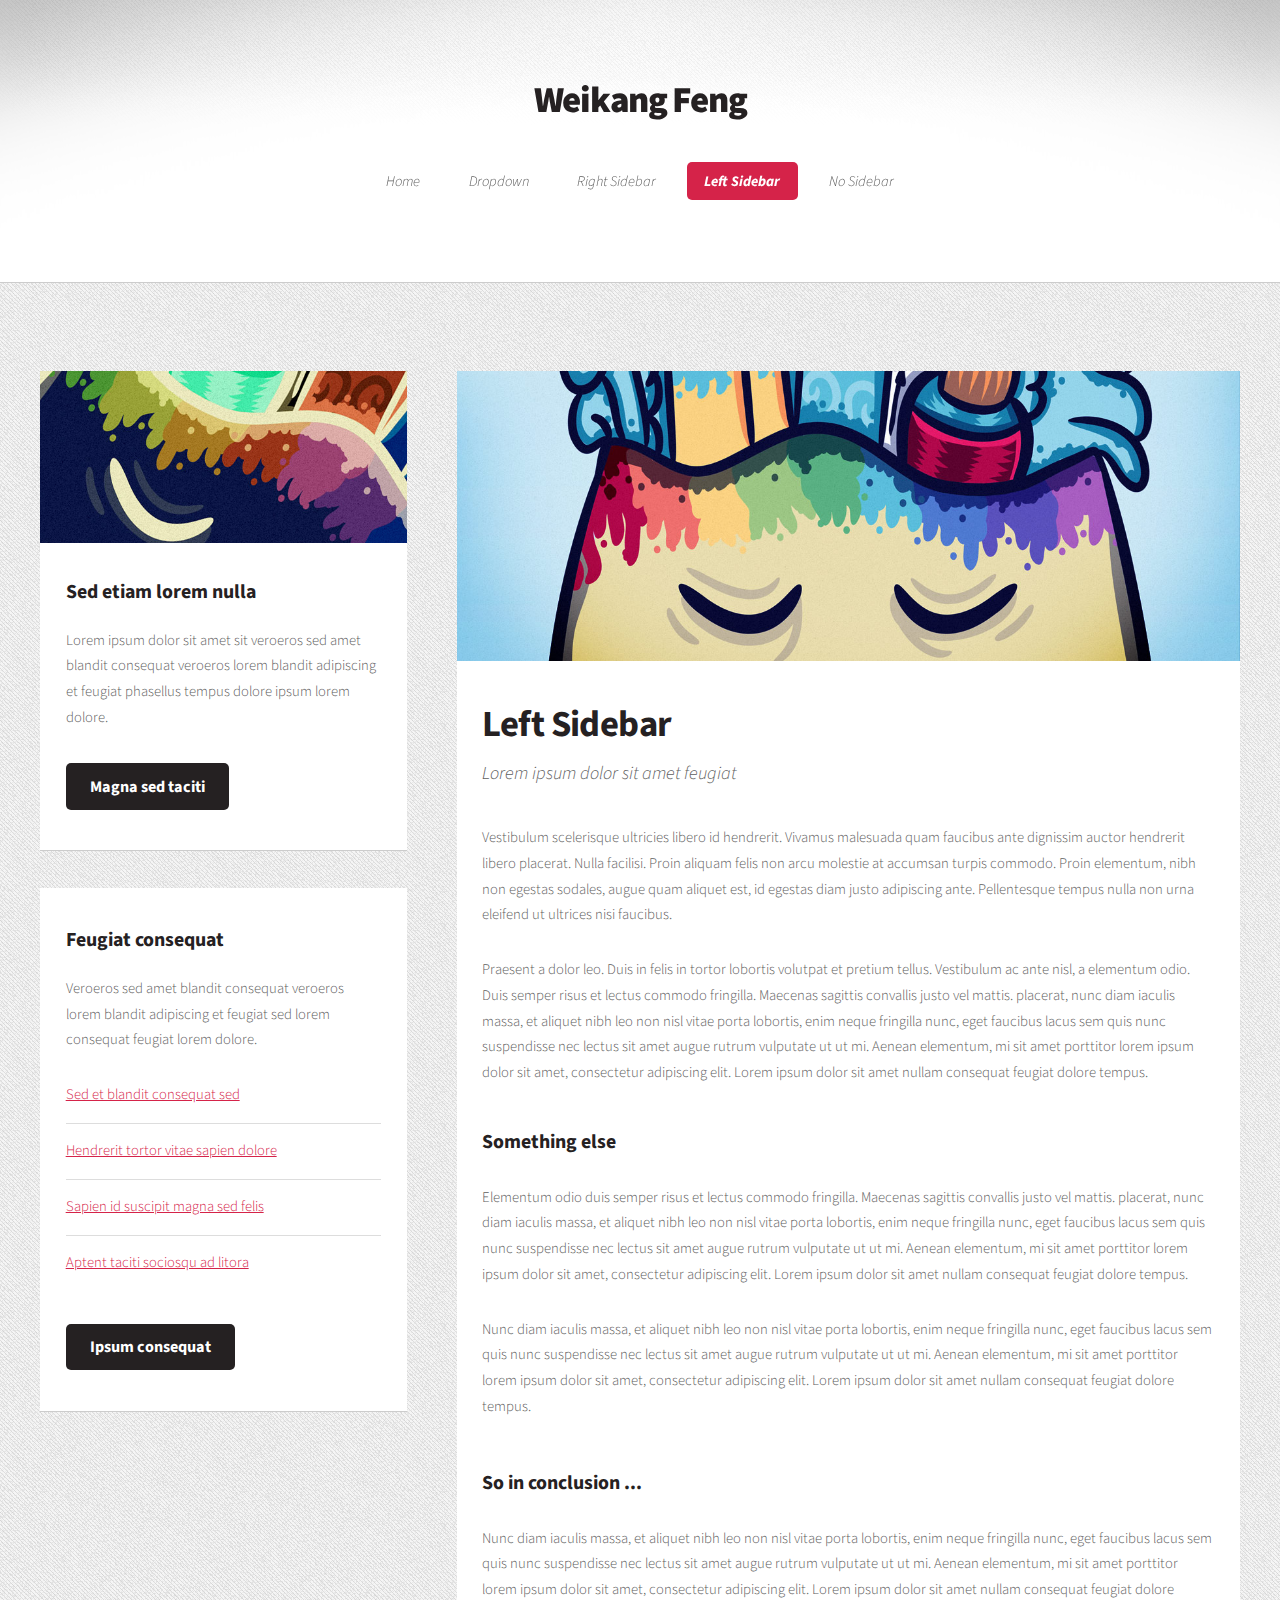
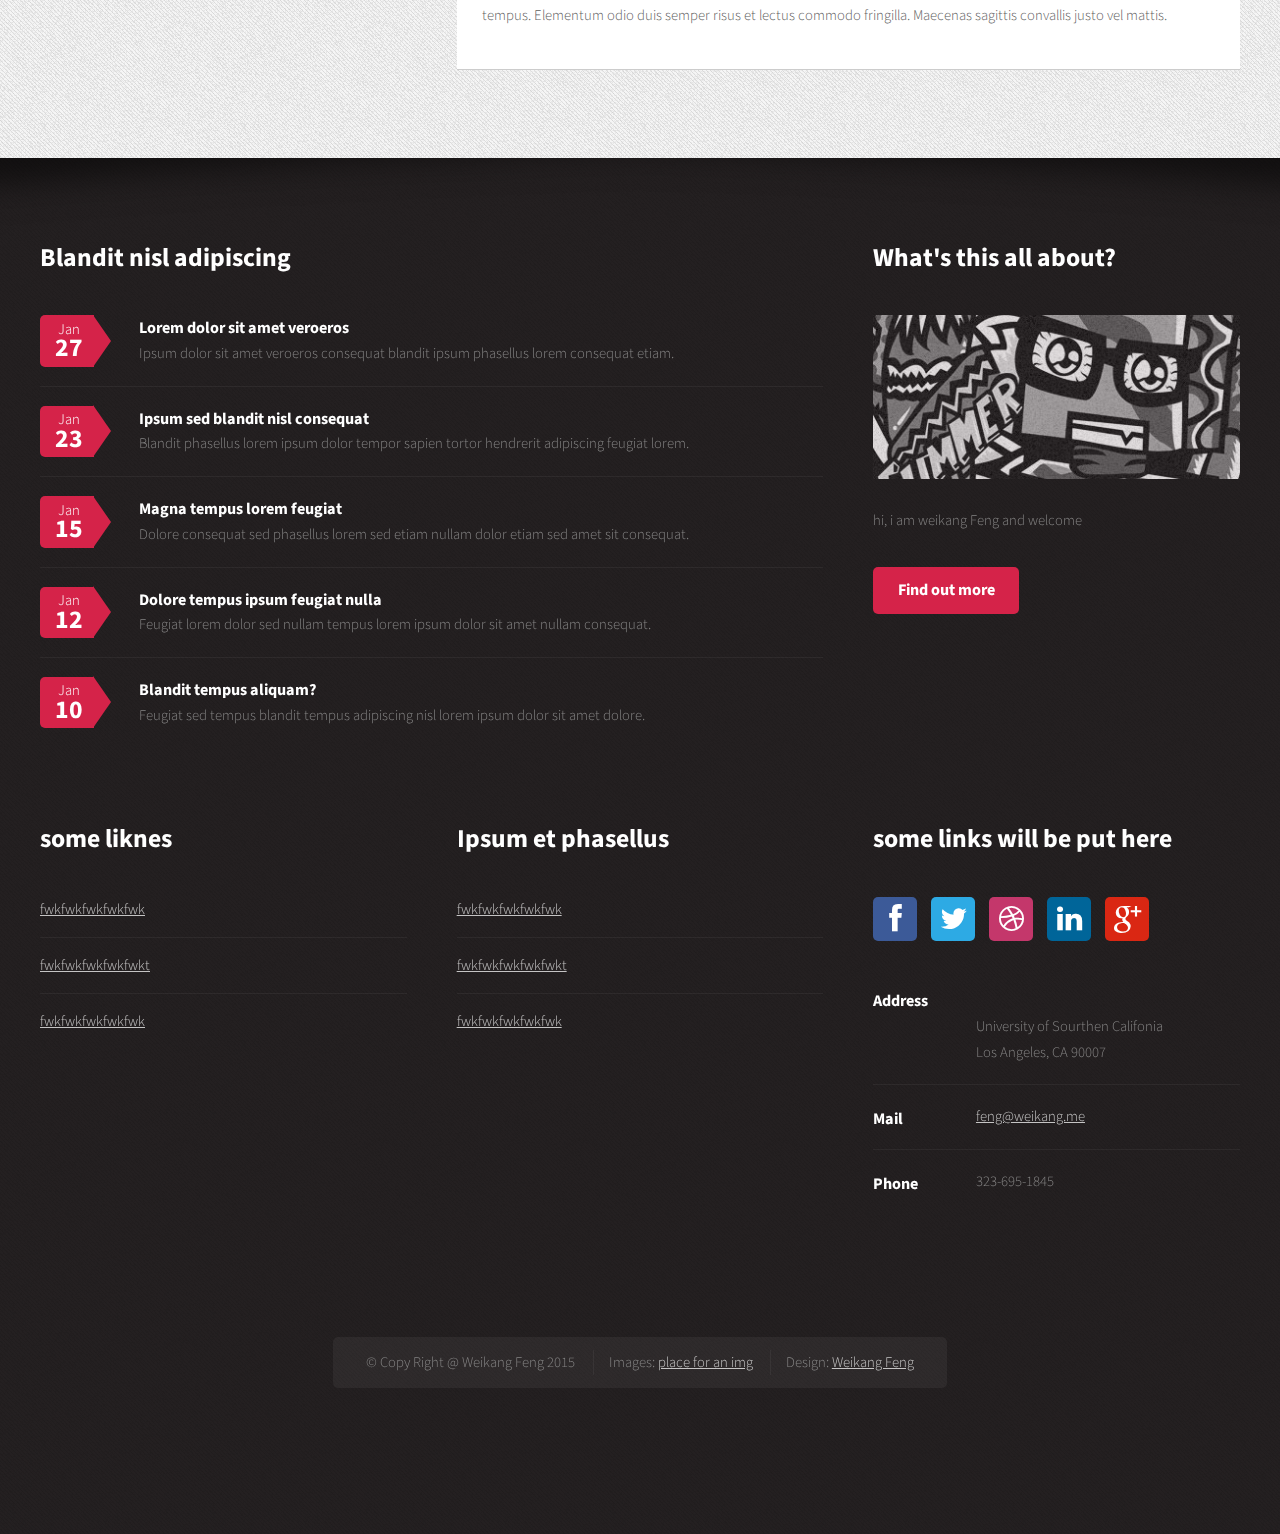
==== commit d9c90512: "ffff" ====
--- a/left-sidebar.html
+++ b/left-sidebar.html
@@ -1,12 +1,12 @@
 <!DOCTYPE HTML>
 <!--
-	Dopetrope 2.5 by HTML5 UP
+	Weikang Feng 2.5 by HTML5 UP
 	html5up.net | @n33co
 	Free for personal and commercial use under the CCA 3.0 license (html5up.net/license)
 -->
 <html>
 	<head>
-		<title>Left Sidebar - Dopetrope by HTML5 UP</title>
+		<title>Weikang Feng</title>
 		<meta http-equiv="content-type" content="text/html; charset=utf-8" />
 		<meta name="description" content="" />
 		<meta name="keywords" content="" />
@@ -35,7 +35,7 @@
 								<section id="header">
 									
 									<!-- Logo -->
-										<h1><a href="#">Dopetrope</a></h1>
+										<h1><a href="#">Weikang Feng</a></h1>
 									
 									<!-- Nav -->
 										<nav id="nav">
@@ -176,6 +176,7 @@
 				</div>
 			</div>
 
+
 		<!-- Footer Wrapper -->
 			<div id="footer-wrapper">
 				
@@ -226,10 +227,7 @@
 									</header>
 									<a href="http://facebook.com/DreametryDoodle" class="image image-full"><img src="images/pic10.jpg" alt="" /></a>
 									<p>
-										This is <a href="http://html5up.net/dopetrope/">Dopetrope</a> a free, fully responsive HTML5 site template by 
-										<a href="http://n33.co">AJ</a> for <a href="http://html5up.net/">HTML5 UP</a> It's released for free under
-										the <a href="http://html5up.net/license/">CCA</a> license so feel free to use it for any personal or commercial project &ndash;
-										just don't forget to credit us! <strong>PS:</strong> The awesome placeholder artwork used in this design is courtesy of <a href="http://facebook.com/DreametryDoodle/">Dreametry Doodle</a>.
+										hi, i am weikang Feng and welcome 
 									</p>
 									<footer>
 										<a href="#" class="button">Find out more</a>
@@ -243,15 +241,13 @@
 
 								<section>
 									<header>
-										<h2>Tempus consequat</h2>
+										<h2>some liknes</h2>
 									</header>
 									<ul class="divided">
-										<li><a href="#">Lorem ipsum dolor sit amet sit veroeros</a></li>
-										<li><a href="#">Sed et blandit consequat sed tlorem blandit</a></li>
-										<li><a href="#">Adipiscing feugiat phasellus sed tempus</a></li>
-										<li><a href="#">Hendrerit tortor vitae mattis tempor sapien</a></li>
-										<li><a href="#">Sem feugiat sapien id suscipit magna felis nec</a></li>
-										<li><a href="#">Elit class aptent taciti sociosqu ad litora</a></li>
+										<li><a href="#">fwkfwkfwkfwkfwk</a></li>
+										<li><a href="#">fwkfwkfwkfwkfwkt</a></li>
+										<li><a href="#">fwkfwkfwkfwkfwk</a></li>
+				
 									</ul>
 								</section>
 
@@ -263,12 +259,10 @@
 										<h2>Ipsum et phasellus</h2>
 									</header>
 									<ul class="divided">
-										<li><a href="#">Lorem ipsum dolor sit amet sit veroeros</a></li>
-										<li><a href="#">Sed et blandit consequat sed tlorem blandit</a></li>
-										<li><a href="#">Adipiscing feugiat phasellus sed tempus</a></li>
-										<li><a href="#">Hendrerit tortor vitae mattis tempor sapien</a></li>
-										<li><a href="#">Sem feugiat sapien id suscipit magna felis nec</a></li>
-										<li><a href="#">Elit class aptent taciti sociosqu ad litora</a></li>
+										<li><a href="#">fwkfwkfwkfwkfwk</a></li>
+										<li><a href="#">fwkfwkfwkfwkfwkt</a></li>
+										<li><a href="#">fwkfwkfwkfwkfwk</a></li>
+
 									</ul>
 								</section>
 
@@ -277,7 +271,7 @@
 							
 								<section>
 									<header>
-										<h2>Vitae tempor lorem</h2>
+										<h2>some links will be put here</h2>
 									</header>
 									<ul class="social">
 										<li><a class="fa fa-facebook solo" href="#"><span>Facebook</span></a></li>
@@ -290,18 +284,18 @@
 										<li>
 											<h3>Address</h3>
 											<p>
-												Untitled Incorporated<br />
-												1234 Somewhere Road Suite #5432<br />
-												Nashville, TN 00000-0000
+												<br />
+												University of Sourthen Califonia<br />
+												Los Angeles, CA 90007
 											</p>
 										</li>
 										<li>
 											<h3>Mail</h3>
-											<p><a href="#">someone@untitled.tld</a></p>
+											<p><a href="#">feng@weikang.me</a></p>
 										</li>
 										<li>
 											<h3>Phone</h3>
-											<p>(800) 000-0000</p>
+											<p>323-695-1845</p>
 										</li>
 									</ul>
 								</section>
@@ -314,9 +308,9 @@
 								<!-- Copyright -->
 									<div id="copyright">
 										<ul class="links">
-											<li>&copy; Untitled	</li>
-											<li>Images: <a href="http://facebook.com/DreametryDoodle">Dreametry Doodle</a></li>
-											<li>Design: <a href="http://html5up.net">HTML5 UP</a></li>
+											<li>&copy; Copy Right @ Weikang Feng 2015	</li>
+											<li>Images: <a href="">place for an img</a></li>
+											<li>Design: <a href="www.weikang.me">Weikang Feng</a></li>
 										</ul>
 									</div>
 
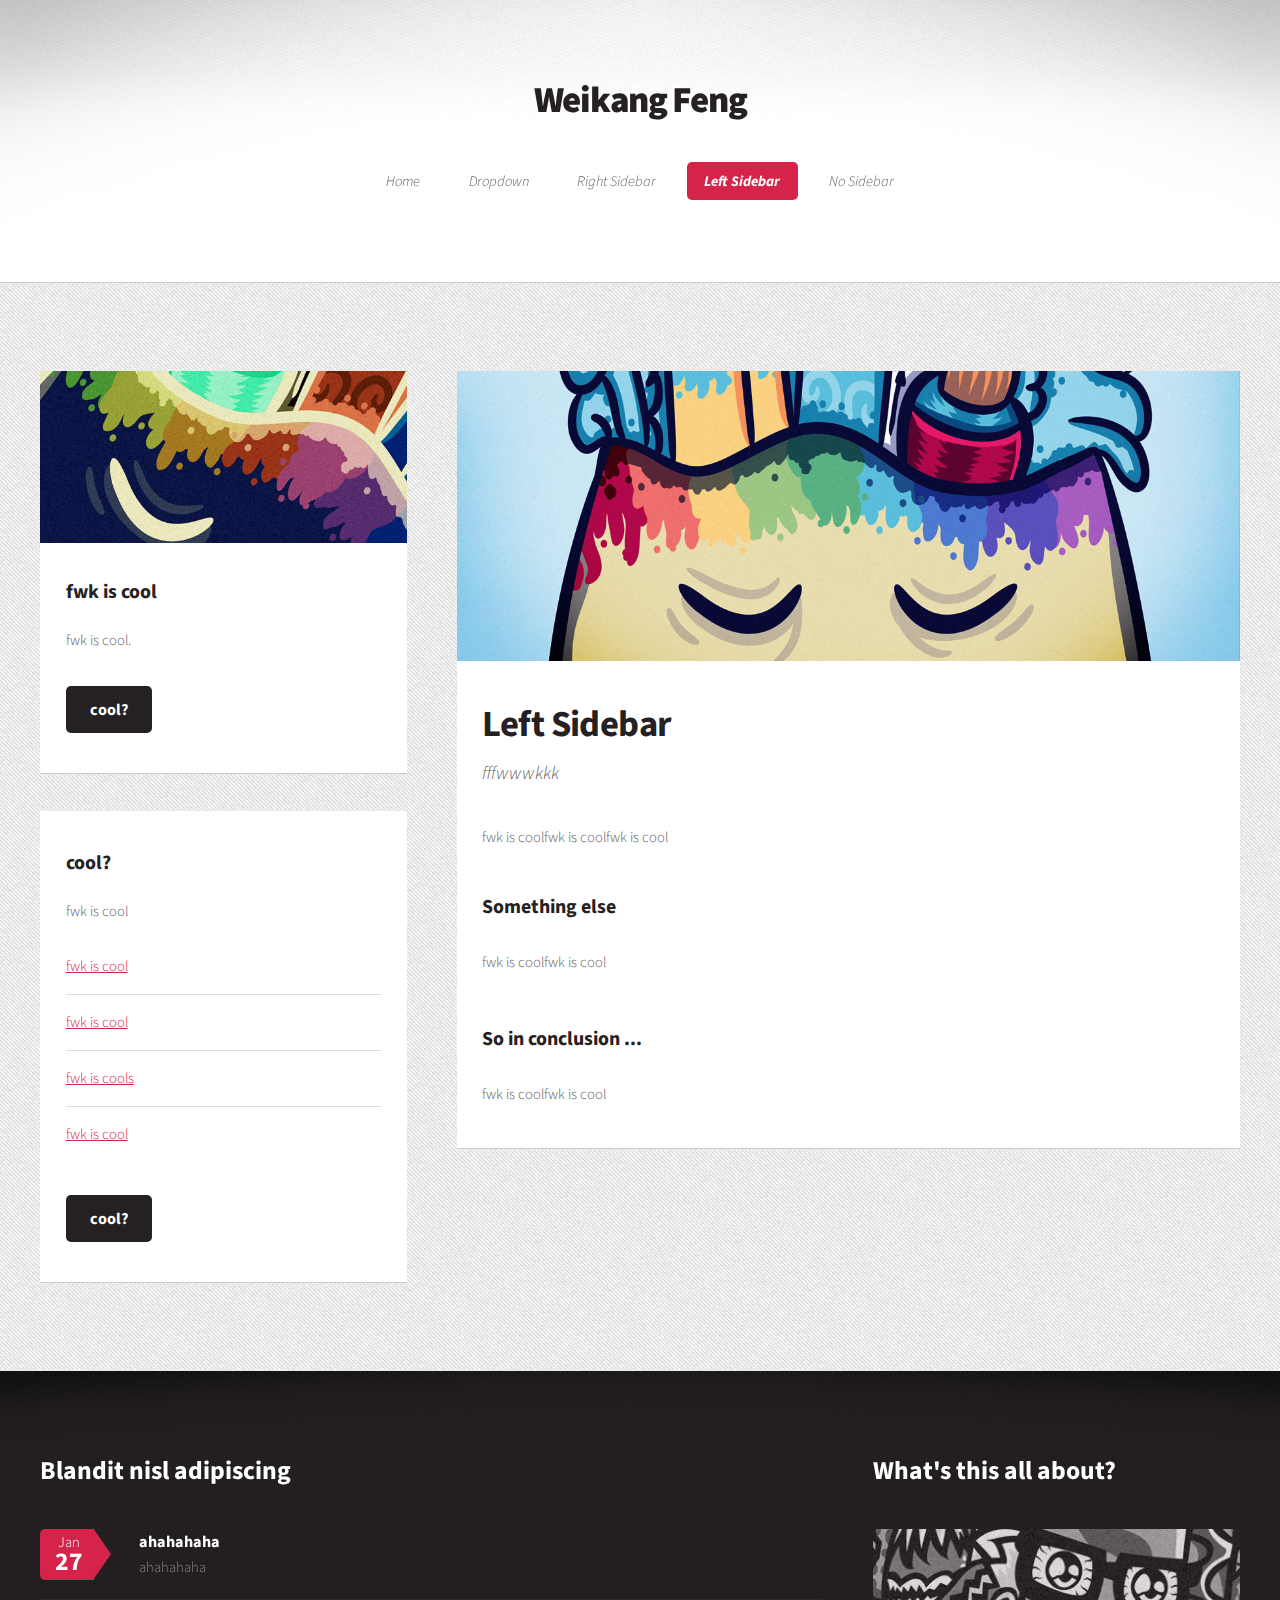
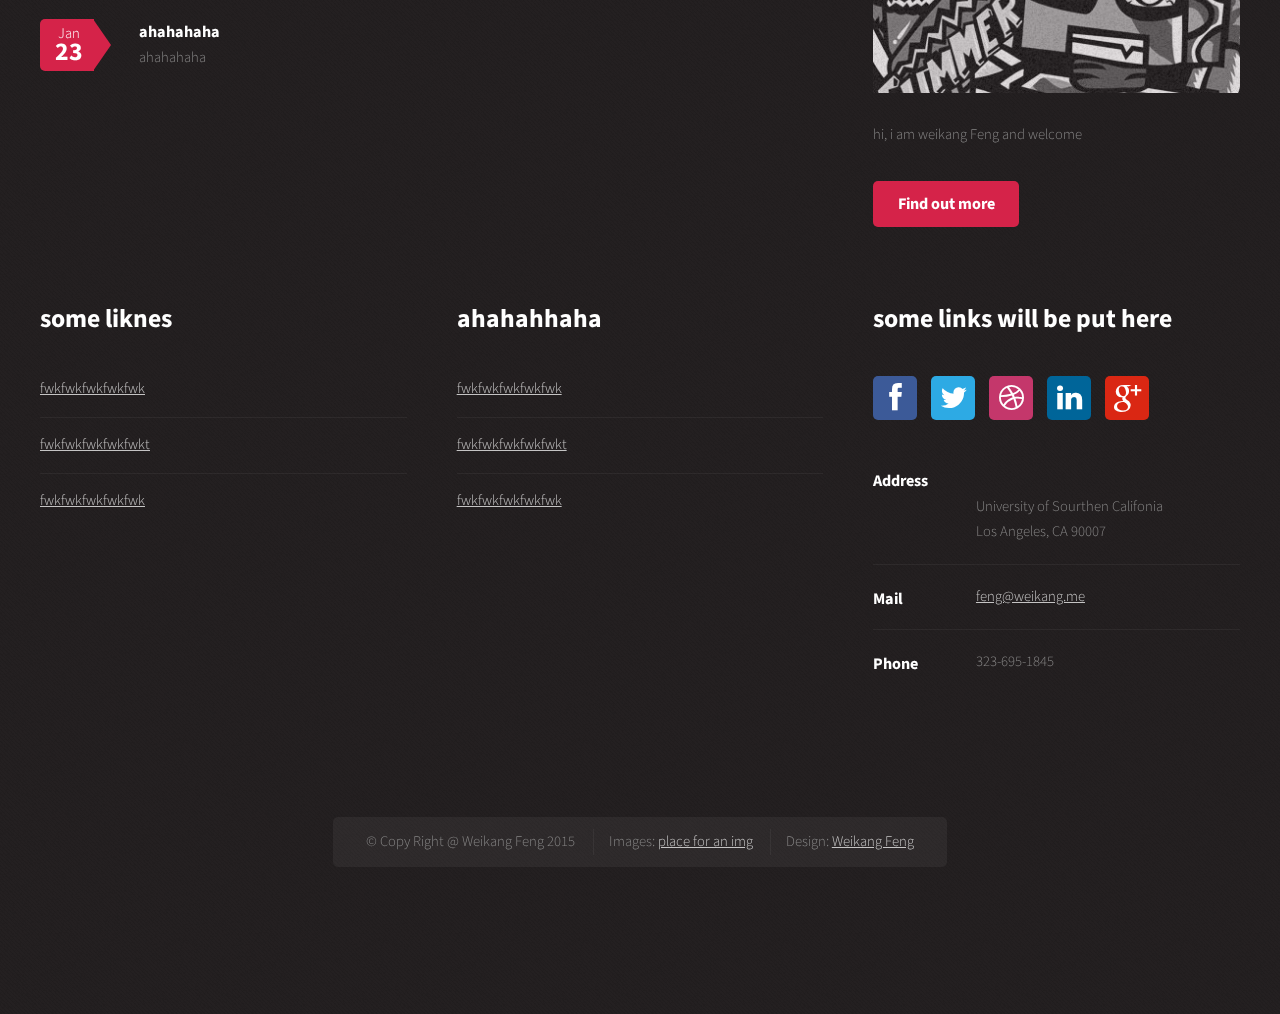
==== commit ae649b6d: "ggggg" ====
--- a/left-sidebar.html
+++ b/left-sidebar.html
@@ -85,28 +85,28 @@
 											
 												<!-- Sidebar -->
 													<section class="box">
-														<a href="http://facebook.com/DreametryDoodle" class="image image-full"><img src="images/pic09.jpg" alt="" /></a>
+														<a href="" class="image image-full"><img src="images/pic09.jpg" alt="" /></a>
 														<header>
-															<h3>Sed etiam lorem nulla</h3>
+															<h3>fwk is cool</h3>
 														</header>
-														<p>Lorem ipsum dolor sit amet sit veroeros sed amet blandit consequat veroeros lorem blandit  adipiscing et feugiat phasellus tempus dolore ipsum lorem dolore.</p>
+														<p>fwk is cool.</p>
 														<footer>
-															<a href="#" class="button alt">Magna sed taciti</a>
+															<a href="#" class="button alt">cool?</a>
 														</footer>
 													</section>
 													<section class="box">
 														<header>
-															<h3>Feugiat consequat</h3>
+															<h3>cool?</h3>
 														</header>
-														<p>Veroeros sed amet blandit consequat veroeros lorem blandit adipiscing et feugiat sed lorem consequat feugiat lorem dolore.</p>
+														<p>fwk is cool</p>
 														<ul class="divided">
-															<li><a href="#">Sed et blandit consequat sed</a></li>
-															<li><a href="#">Hendrerit tortor vitae sapien dolore</a></li>
-															<li><a href="#">Sapien id suscipit magna sed felis</a></li>
-															<li><a href="#">Aptent taciti sociosqu ad litora</a></li>
+															<li><a href="#">fwk is cool</a></li>
+															<li><a href="#">fwk is cool</a></li>
+															<li><a href="#">fwk is cools</a></li>
+															<li><a href="#">fwk is cool</a></li>
 														</ul>
 														<footer>
-															<a href="#" class="button alt">Ipsum consequat</a>
+															<a href="#" class="button alt">cool?</a>
 														</footer>
 													</section>
 
@@ -118,38 +118,17 @@
 														<a href="http://facebook.com/DreametryDoodle" class="image image-full"><img src="images/pic01.jpg" alt="" /></a>
 														<header>
 															<h2>Left Sidebar</h2>
-															<span class="byline">Lorem ipsum dolor sit amet feugiat</span>
+															<span class="byline">fffwwwkkk</span>
 														</header>
 														<p>
-															Vestibulum scelerisque ultricies libero id hendrerit. Vivamus malesuada quam faucibus ante dignissim auctor 
-															hendrerit libero placerat. Nulla facilisi. Proin aliquam felis non arcu molestie at accumsan turpis commodo. 
-															Proin elementum, nibh non egestas sodales, augue quam aliquet est, id egestas diam justo adipiscing ante. 
-															Pellentesque tempus nulla non urna eleifend ut ultrices nisi faucibus.
-														</p>
-														<p>
-															Praesent a dolor leo. Duis in felis in tortor lobortis volutpat et pretium tellus. Vestibulum ac ante nisl, 
-															a elementum odio. Duis semper risus et lectus commodo fringilla. Maecenas sagittis convallis justo vel mattis. 
-															placerat, nunc diam iaculis massa, et aliquet nibh leo non nisl vitae porta lobortis, enim neque fringilla nunc, 
-															eget faucibus lacus sem quis nunc suspendisse nec lectus sit amet augue rutrum vulputate ut ut mi. Aenean 
-															elementum, mi sit amet porttitor lorem ipsum dolor sit amet, consectetur adipiscing elit. Lorem ipsum dolor
-															sit amet nullam consequat feugiat dolore tempus.
+															fwk is coolfwk is coolfwk is cool
 														</p>
 														<section>
 															<header>
 																<h3>Something else</h3>
 															</header>
 															<p>
-																Elementum odio duis semper risus et lectus commodo fringilla. Maecenas sagittis convallis justo vel mattis. 
-																placerat, nunc diam iaculis massa, et aliquet nibh leo non nisl vitae porta lobortis, enim neque fringilla nunc, 
-																eget faucibus lacus sem quis nunc suspendisse nec lectus sit amet augue rutrum vulputate ut ut mi. Aenean 
-																elementum, mi sit amet porttitor lorem ipsum dolor sit amet, consectetur adipiscing elit. Lorem ipsum dolor
-																sit amet nullam consequat feugiat dolore tempus.
-															</p>
-															<p>
-																Nunc diam iaculis massa, et aliquet nibh leo non nisl vitae porta lobortis, enim neque fringilla nunc, 
-																eget faucibus lacus sem quis nunc suspendisse nec lectus sit amet augue rutrum vulputate ut ut mi. Aenean 
-																elementum, mi sit amet porttitor lorem ipsum dolor sit amet, consectetur adipiscing elit. Lorem ipsum dolor
-																sit amet nullam consequat feugiat dolore tempus.
+																fwk is coolfwk is cool
 															</p>
 														</section>
 														<section>
@@ -157,11 +136,7 @@
 																<h3>So in conclusion ...</h3>
 															</header>
 															<p>
-																Nunc diam iaculis massa, et aliquet nibh leo non nisl vitae porta lobortis, enim neque fringilla nunc, 
-																eget faucibus lacus sem quis nunc suspendisse nec lectus sit amet augue rutrum vulputate ut ut mi. Aenean 
-																elementum, mi sit amet porttitor lorem ipsum dolor sit amet, consectetur adipiscing elit. Lorem ipsum dolor
-																sit amet nullam consequat feugiat dolore tempus. Elementum odio duis semper risus et lectus commodo fringilla. 
-																Maecenas sagittis convallis justo vel mattis. 
+																fwk is coolfwk is cool 
 															</p>
 														</section>
 													</article>
@@ -177,7 +152,7 @@
 			</div>
 
 
-		<!-- Footer Wrapper -->
+			<!-- Footer Wrapper -->
 			<div id="footer-wrapper">
 				
 				<!-- Footer -->
@@ -192,29 +167,15 @@
 									<ul class="dates">
 										<li>
 											<span class="date">Jan <strong>27</strong></span>
-											<h3><a href="#">Lorem dolor sit amet veroeros</a></h3>
-											<p>Ipsum dolor sit amet veroeros consequat blandit ipsum phasellus lorem consequat etiam.</p>
+											<h3><a href="#">ahahahaha </a></h3>
+											<p>ahahahaha</p>
 										</li>
 										<li>
 											<span class="date">Jan <strong>23</strong></span>
-											<h3><a href="#">Ipsum sed blandit nisl consequat</a></h3>
-											<p>Blandit phasellus lorem ipsum dolor tempor sapien tortor hendrerit adipiscing feugiat lorem.</p>
-										</li>
-										<li>
-											<span class="date">Jan <strong>15</strong></span>
-											<h3><a href="#">Magna tempus lorem feugiat</a></h3>
-											<p>Dolore consequat sed phasellus lorem sed etiam nullam dolor etiam sed amet sit consequat.</p>
-										</li>
-										<li>
-											<span class="date">Jan <strong>12</strong></span>
-											<h3><a href="#">Dolore tempus ipsum feugiat nulla</a></h3>
-											<p>Feugiat lorem dolor sed nullam tempus lorem ipsum dolor sit amet nullam consequat.</p>
-										</li>
-										<li>
-											<span class="date">Jan <strong>10</strong></span>
-											<h3><a href="#">Blandit tempus aliquam?</a></h3>
-											<p>Feugiat sed tempus blandit tempus adipiscing nisl lorem ipsum dolor sit amet dolore.</p>
-										</li>
+											<h3><a href="#">ahahahaha</a></h3>
+											<p>ahahahaha</p>
+										</li>
+
 									</ul>
 								</section>
 							
@@ -256,7 +217,7 @@
 
 								<section>
 									<header>
-										<h2>Ipsum et phasellus</h2>
+										<h2>ahahahhaha</h2>
 									</header>
 									<ul class="divided">
 										<li><a href="#">fwkfwkfwkfwkfwk</a></li>
@@ -318,7 +279,4 @@
 						</div>
 					</section>
 				
-			</div>
-
-	</body>
-</html>+			</div>